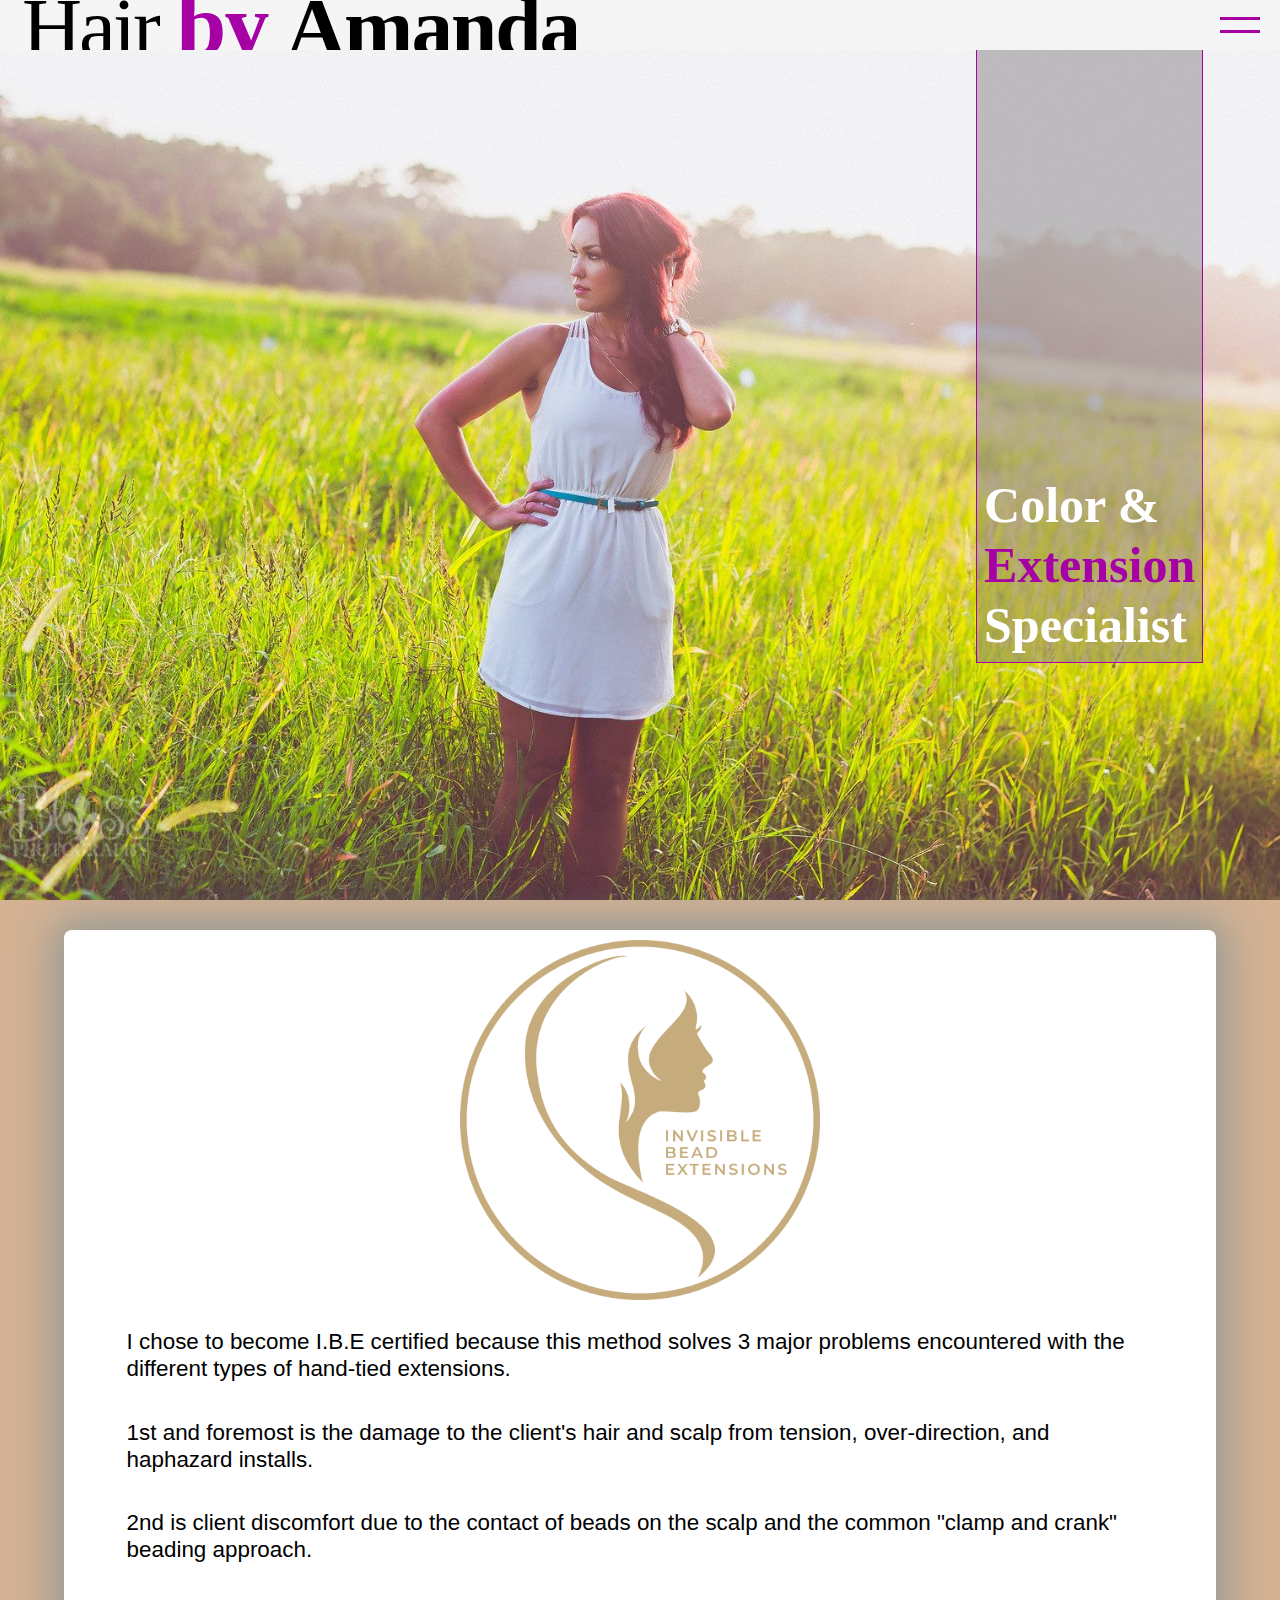
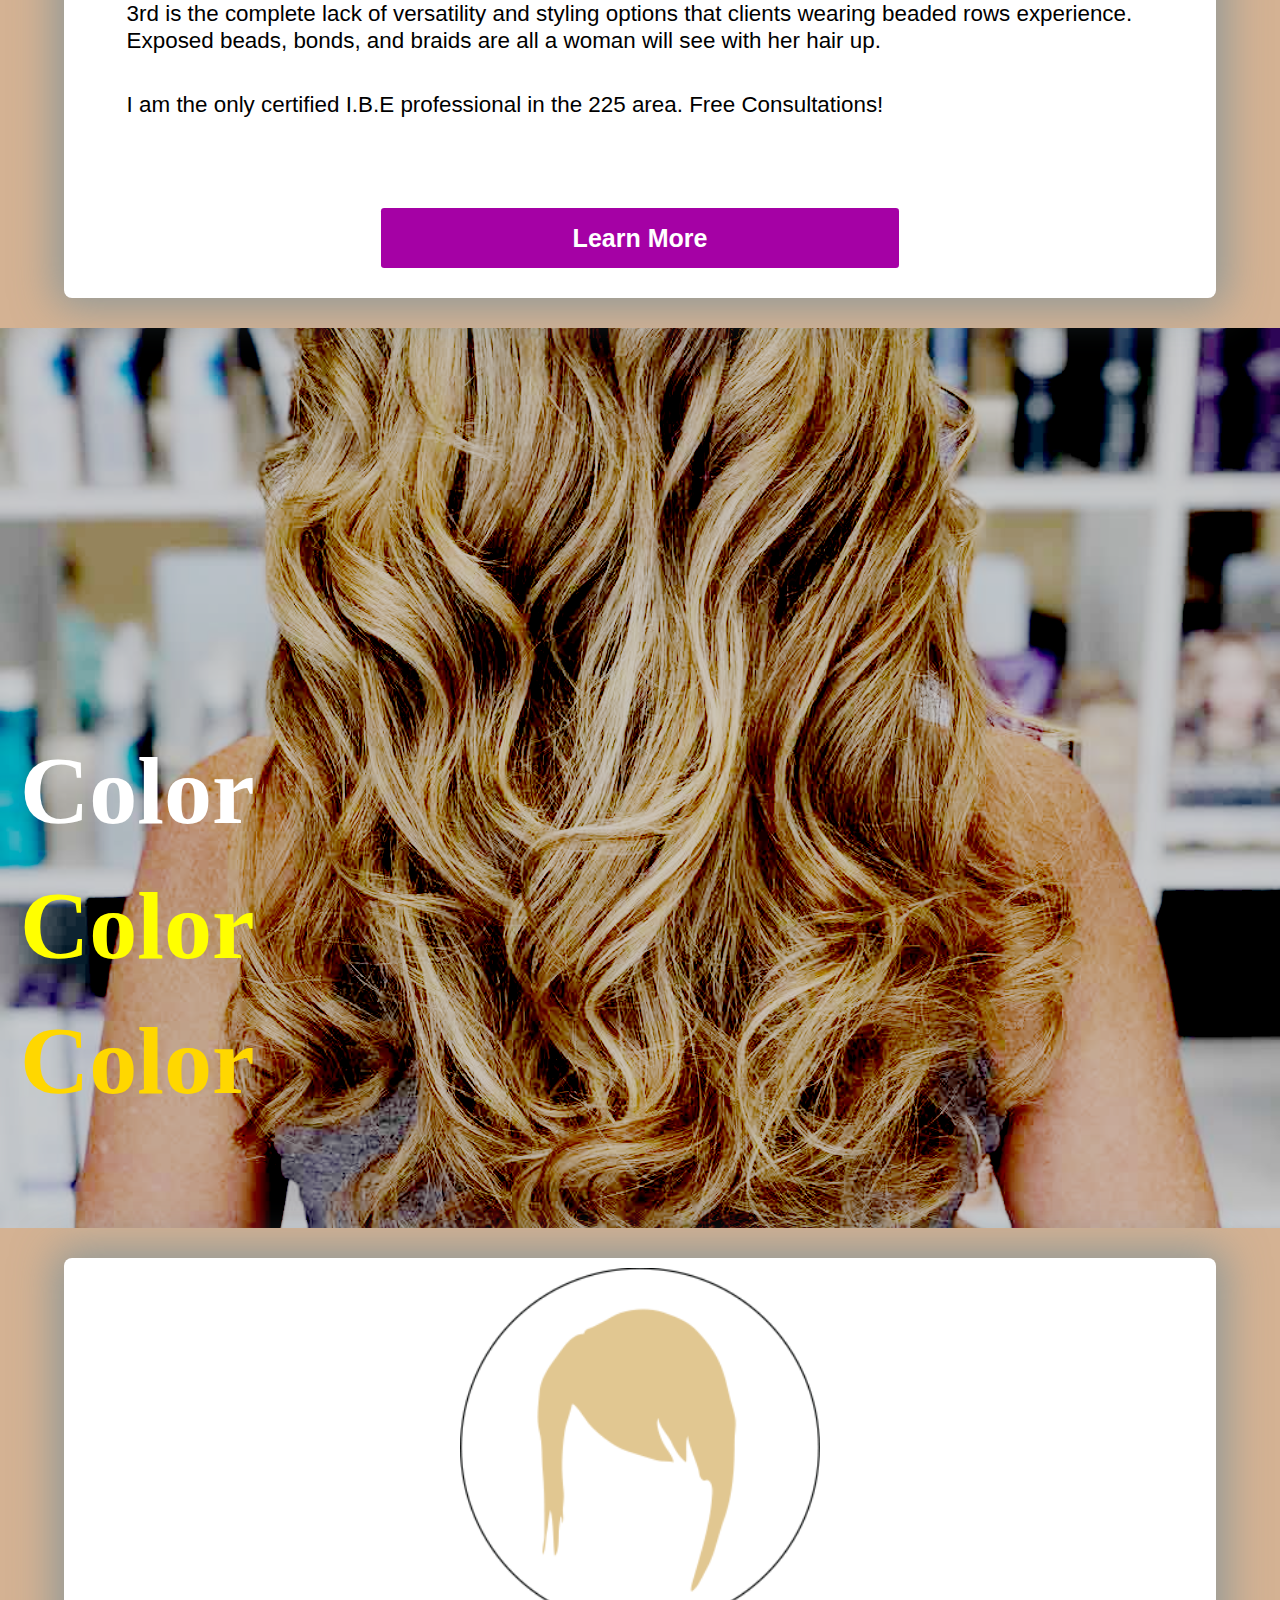
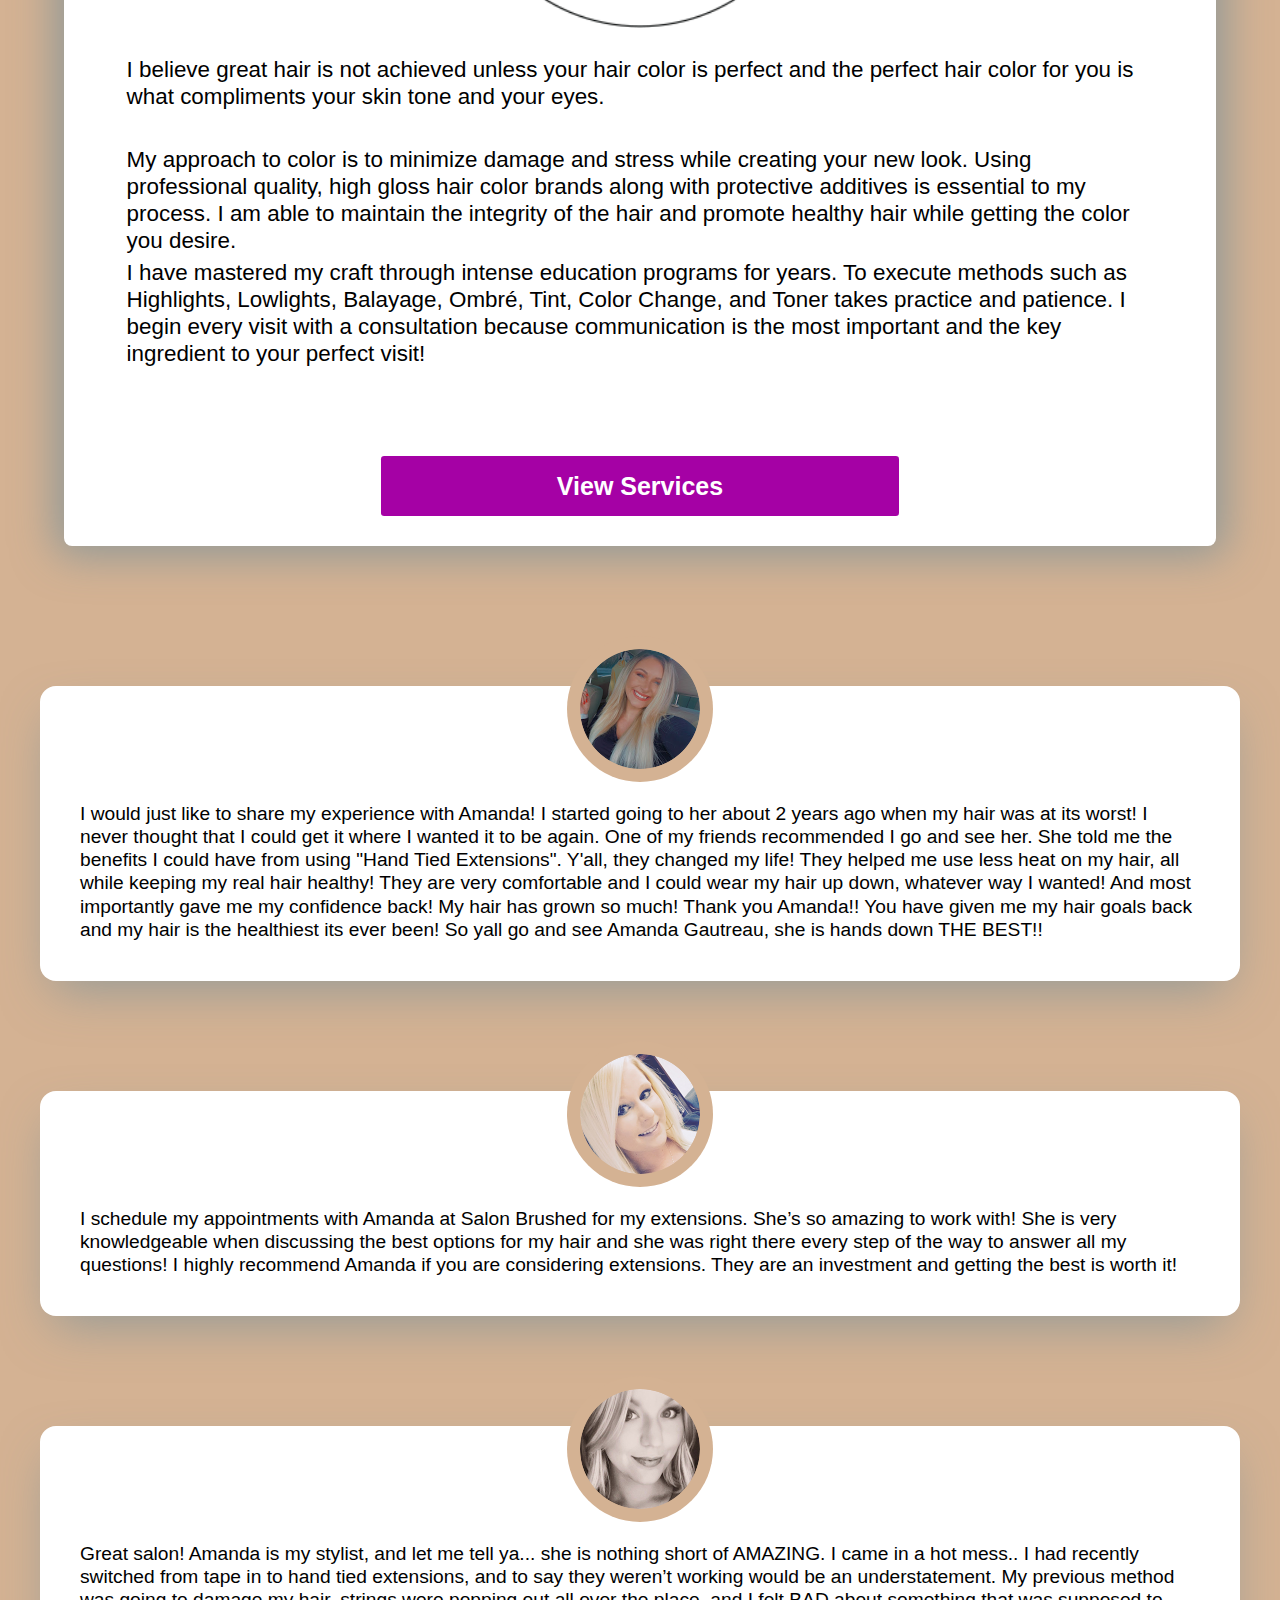
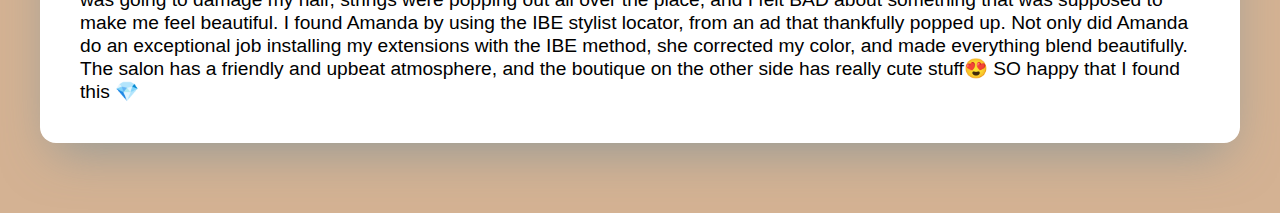
==== index.html @ b8cae8fc "90% done" ====
<!DOCTYPE html>
<html lang="en">
<head>
  <meta charset="UTF-8">
  <meta name="viewport" content="width=device-width, initial-scale=1.0">
  <title>Hair by Amanda Home</title>
  <link rel="stylesheet" media="screen and (min-width: 601px)" href="widescreen.css">
  <link rel="stylesheet" media="screen and (max-width: 600px)" href="smallscreen.css">
</head>
<body>
  <div class="navigation-bar">
    <div id="logo-text">
      <span id="hair-text">Hair</span>
      <span id="by-text"> by</span>
      <span id="name-text"> Amanda</span>
    </div>
    <div id="drop-down-menu" onclick="activate()">
      <div id="drop-down-lines"></div>
      <div id="drop-down-line-middle"></div>
      <div id="drop-down-lines"></div>
    </div>
    <div id="drop-down_open-x-shape" onclick="deActivate()">
      <div id="diagnal-line-one">
        <div id="diagnal-line-two"></div>
      </div>
    </div>
  </div>
  <main>
    <div class="drop-down_open-overlay">
      <div class="drop-down_module">
        <ul id="drop-down-links">
          <li><a href="./extensionsLink/extensions.html">Extensions</a></li>
          <li><a href="./color/color.html">Color</a></li>
          <li><a href="./portfolio/portfolio.html">Portfolio</a></li>
          <li><a href="./contact/contact.html">Conact</a></li> 
        </ul>
      </div>
    </div>
    <div class="landing-page-wrapper">
      <div class="landing-page-strip">
        <div class="landing-page-strip_words">
          <div id="color"><h1>Color &</h1></div>
          <div id="extensions"><h1>Extension</h1></div>
          <div id="specialist"><h1>Specialist</h1></div>
        </div>
      </div>
    </div>
    <div class="ibe-page-wrapper">
      <div class="white-modal">
        <div class="white-modal_content-wrapper">
          <div id="white-modal-logo">
            <img src="./assets/invisible_bead.png" id="white-modal_img-2"/>
          </div>
          <div id="white-modal_info">
          <p>I chose to become I.B.E certified because this method solves 3 major problems encountered with the different types of hand-tied extensions.</p>
            <br>
            <p>1st and foremost is the damage to the client's hair and scalp from tension, over-direction, and haphazard installs.</p>
            <br>
            <p> 2nd is client discomfort due to the contact of beads on the scalp and the common "clamp and crank" beading approach.</p>
            <br>
            <p> 3rd is the complete lack of versatility and styling options that clients wearing beaded rows experience. Exposed beads, bonds, and braids are all a woman will see with her hair up.</p>
            <br>
            <p>I am the only certified I.B.E professional in the 225 area. Free Consultations!</p>
          </div>
          <a href="extensionsLink/extensions.html" id="white-modal_button">Learn More</a>
        </div>
      </div>
    </div>
    <div class="color-page_wrapper">
      <div class="color-words_wrapper">
        <div id="boxOne"></div>
        <div id="boxTwo">
          <div class="color-top"><h1>Color</h1></div>
          <div class="color-mid"><h1>Color</h1></div>
          <div class="color-bottom"><h1>Color</h1></div>
        </div>
      </div>
    </div>
    <div class="color-info_wrapper">
      <div class="white-modal">
        <div class="white-modal_content-wrapper">
          <div id="white-modal-image">
            <img src="./assets/icon-hair-blonde.png" id="white-modal_img-2"/>
          </div>
          <div id="white-modal_info">
            <p>
              I believe great hair is not achieved unless your hair color 
              is perfect and the perfect hair color for you is what compliments 
              your skin tone and your eyes.
            </p>​
            <p> 
              My approach to color is to minimize damage and stress while 
              creating your new look. Using professional quality, high gloss hair 
              color brands along with protective additives is essential to my process. 
              I am able to  maintain the integrity of the hair and promote healthy 
              hair while getting the color you desire.
            </p>
            <p> 
              I have mastered my craft through intense education programs for years. 
              To execute methods such as Highlights, Lowlights, Balayage, Ombré, Tint, 
              Color Change, and Toner takes practice and patience. I begin every visit 
              with a consultation because communication is the most important and the key 
              ingredient to your perfect visit!
            </p>
          </div>
          <a href="./color/color.html" id="white-modal_button">View Services</a>
        </div>
      </div>
    </div>
    <div class="testimonial">
      <div class="review-1">
        <img src="./assets/review-1.png"/>
        <p1>
          I would just like to share my experience with Amanda! I started going to her 
          about 2 years ago when my hair was at its worst! I never thought that I could get 
          it where I wanted it to be again. One of my friends recommended I go and see her. 
          She told me the benefits I could have  from using "Hand Tied Extensions". 
          Y'all, they changed my life! They helped me use less heat on my hair, all 
          while keeping my real hair healthy! They are very comfortable and I could 
          wear my hair up down, whatever way I wanted! And most importantly gave me my 
          confidence back! My hair has grown so much! Thank you Amanda!! You have given 
          me my hair goals back and my hair is the healthiest its ever been!
          So yall go and see Amanda Gautreau, she is hands down THE BEST!!
        </p1>
      </div>
      <div class="review-1">
        <img src="./assets/review-2.png"/>
        <p1>
          I schedule my appointments with Amanda at Salon Brushed for my extensions. 
          She’s so amazing to work with! She is very knowledgeable when discussing 
          the best options for my hair and she was right there every step of the way 
          to answer all my questions! I highly recommend Amanda if you are considering 
          extensions. They are an investment and getting the best is worth it!
        </p1>
      </div>
      <div class="review-1">
        <img src="./assets/review-3.png"/>
        <p1>Great salon! Amanda is my stylist, and let me tell ya... she is nothing short of AMAZING. I came in a hot mess.. I had recently switched from tape in to hand tied extensions, and to say they weren’t working would be an understatement. My  previous method was going to damage my hair, strings were popping out all over the place, and I felt BAD about something that was supposed to make me feel beautiful. I found Amanda by using the IBE stylist locator, from an ad that thankfully popped up. Not only did Amanda do an exceptional job installing my extensions with the IBE method, she corrected my color, and made everything blend beautifully. The salon has a friendly and upbeat atmosphere, and the boutique on the other side has really cute stuff😍 SO happy that I found this 💎</p1>
      </div>
    </div>
  </main>
<script src="dropdown-menu.js"></script>
</body>
</html>
---- widescreen.css ----
* {
  margin: 0;
  line-height: 1.2;
  -webkit-font-smoothing: antialiased;
  -moz-osx-font-smoothing: grayscale; 
}
body,html {
  width: 100vw;
  height: 100vh;
  background-color: #d4b293;
  font-family: serif;
}
a {
  text-decoration: none;
  color: white;
  font-family: serif;
  font-weight: bold;
}
main {
  overflow: hidden;
}
.navigation-bar {
  background: whitesmoke;
  z-index: 10;
  display: flex;
  justify-content: space-between;
  align-items: center;
  position: fixed;
  top: 0;
  width: 100%;
  height: 50px;
  overflow: hidden;
}
/* Dropdown menu opening tools*/
#drop-down_open-x-shape {
  margin-right: 8px;
  padding: 10px;
  display: none;
  justify-content: center;
  align-items: center;
}
#drop-down_open-x-shape:hover {
  cursor: pointer;
  border: indigo solid thin;
}
#diagnal-line-one {
  background-color: rgb(165, 1, 165);
  width: 40px;
  height: 3px;
  transform: rotate(45deg);
}
#diagnal-line-two {
  background-color: rgb(165, 1, 165);
  width: 40px;
  height: 3px;
  transform: rotate(90deg);
}
/*Dropdow module tools*/
.drop-down_open-overlay.open {
  position: fixed;
  z-index: 8;
  background-color: rgba(75, 0, 130, .8);
  display: flex;
  justify-content: center;
  align-items: center;
  height: 100vh;
  width: 100vw;
  overflow: hidden;
  transition: all 1s ease;
}
.drop-down_module {
  position: fixed;
  z-index: 8;
  display: flex;
  align-items: center;
  margin-top: 2vh;
  height: 60vh;
  min-height: 400px;
  width: 80vw;
  transition:transform 1s ease;
}
.drop-down_open-overlay > *:first-child { transform: translateX(150%); }
.drop-down_open-overlay.open-active > *:first-child { transform: translateX(0); }

#drop-down-links {
  z-index: 8;
  list-style: none;
  font-size: 10vw;
  font-weight: 600;
  color: rgba(0, 0, 0, 0);
  letter-spacing: 5px;
  font-family: 'Bodoni Moda', serif;
} 
.drop-down_module ul li {
  padding: 2vh;
  z-index: 8;
}
li a:hover {
  cursor: pointer;
  color: black;
}
li a:active {
  font-size: 8vw;
}
/* Logo Tools*/
#logo-text {
  margin: 10px;
  margin-left: 22px;
  margin-bottom: 10px;
  letter-spacing: -2px;
  font-size: 6.5vw;
}
#by-text {
  color: rgb(165, 1, 165);
  font-weight: 900;
  font-size: 7vw;
}
#hair-text {
  letter-spacing: -3px;
}
#name-text {
  font-weight: 600;
}
/*Drop Down Tools*/
#drop-down-menu {
  display: flex;
  flex-direction: column;
  margin-right: 10px;
  padding: 10px;
  justify-content: center;
  align-items: center;
  overflow: hidden;
}
#drop-down-lines {
  background-color: rgb(165, 1, 165);
  width: 40px;
  height: 3px;
}
#drop-down-line-middle {
  width: 40px;
  height: 10px;
}
#drop-down-menu:hover {
  border-left: indigo solid thin;
  border-right: indigo solid thin;
  cursor: pointer;
}
/*Landing page Tools*/
.landing-page-wrapper {
  display: flex;
  justify-content: flex-end;
  height: 100vh; 
  width: 100vw;
  background-image: url("./assets/light_pose.jpg");
  background-color: #cccccc;
  background-position: center;
  background-repeat: no-repeat;
  background-size: cover;
}
.landing-page-strip {
  display: flex;
  height: 100%;
  margin-right: 6%;
  color: white;
}
.landing-page-strip_words {
  background: rgba(134, 130, 134, .5);
  display: flex;
  flex-direction: column;
  justify-content: flex-end;
  height: 72vh;
  width: 100%;
  padding: 7px;
  border: rgb(165, 1, 165) solid thin;
  border-top: none;
  font-family: serif;
  font-weight: bold;
  font-size: 25px;
  
}
#extensions {
  color: rgb(165, 1, 165); 
}
/*Page Two Tools*/
.ibe-page-wrapper {
  background-color: #d4b293;
  display: flex;
  justify-content: center;
  align-items: center;
  height: 100%;
  padding-top: 30px;
  padding-bottom: 30px;
}
.white-modal {
  background: white;
  display: flex;
  flex-direction: column;
  height: auto;
  width: 90%;
  box-shadow: hsla(200, 20%, 50%, .6) 0px 0px 40px 10px;
  border-radius: .5rem;
}
.white-modal_content-wrapper {
  display: flex;
  flex-direction: column;
  align-items: center;
  font-family: sans-serif;
}
#white-modal_img {
  object-fit: contain;
  width: 55vw;
  height: 45vh;
}
#white-modal_info {
  width: 90%;
  margin-left: 70px;
  margin-right: 70px;
  padding: 20px;
  font-size: 1.4em;
  text-align: left;
  font-family: sans-serif;
}
#white-modal_info > p {
  margin: 5px;
}
#white-modal_button {
  background-color: rgb(165, 1, 165);
  color: white;
  height: 60px;
  width: 45%;
  margin-top: 5vw;
  margin-bottom: 30px;
  display: flex;
  align-items: center;
  justify-content: center;
  border-radius: .2rem;
  font-size: 25px;
  font-weight: 700;
  text-align: center;
  text-decoration: none;
  font-family: sans-serif;
}
#white-modal_button:hover {
  cursor: pointer;
}
#white-modal_button:focus {
  outline: none;
}
#white-modal_button:active {
  background-color: ivory;
}
/*Colors pages Link*/
.color-page_wrapper {
  display: flex;
  flex-direction: column;
  height:100vh; 
  width: 100vw;
  background-image: url("./assets/blond-fulllllllllll.jpg");
  background-color: #cccccc;
  background-blend-mode: color-burn;
  background-position: center;
  background-repeat: no-repeat;
  background-size: cover;
}
.color-words_wrapper {
  height: 90vh;
  width: 100vh;
  display: flex;
  flex-direction: column;
}
#boxOne {
  flex: 1;
}
#boxTwo {
  flex: 1;
  display: flex;
  flex-direction: column;
  font-weight: bold;
  font-size: 3em;
}
.color-top, .color-mid, .color-bottom {
  flex: 1;
  margin-left: 20px;
}
.color-top {
  color: white; 
}
.color-mid {
  color: yellow;
}
.color-bottom {
  color:gold;
}
.color-info_wrapper {
  background-color: #d4b293;
  display: flex;
  justify-content: center;
  align-items: center;
  height: 100%;
  width: 100%;
  padding-top: 30px;
  padding-bottom: 100px;
}
#white-modal_img-2 {
  object-fit: contain;
  width: 60vw;
  height: 40vh;
  padding-top: 10px;
}
/*Testomonial Tools*/
.testimonial {
  display: flex;
  flex-direction: column;
  justify-content: center;
  align-items: center;
  background: #d4b293;
}
.review-1 {
  display: flex;
  flex-direction: column;
  justify-content: center;
  align-items: center;
  background: white;
  margin: 40px;
  margin-bottom: 70px;
  border-radius: 1em;
  box-shadow: hsla(200, 20%, 50%, .6) 0px 20px 50px -13px;
}
.review-1 p1 {
  margin: 40px;
  margin-top: 20px;
  font-family: sans-serif;
  font-size: 1.2em;
}
.review-1 img {
  padding: 13px;
  border-radius: 50%;
  background: #d4b293;
  margin-top: -50px;
}
---- smallscreen.css ----
* {
  margin: 0;
  line-height: 1.2;
  -webkit-font-smoothing: antialiased;
  -moz-osx-font-smoothing: grayscale; 
}
body,html {
  width: 100vw;
  height: 100vh;
  background-color: #d4b293;
  font-family: serif;
}
a {
  text-decoration: none;
  color: white;
  font-family: serif;
  font-weight: bold;
}
main {
  overflow: hidden;
}
.navigation-bar {
  background: whitesmoke;
  z-index: 10;
  display: flex;
  justify-content: space-between;
  align-items: center;
  position: fixed;
  top: 0;
  width: 100%;
  height: 50px;
  overflow: hidden;
}
/* Dropdown menu opening tools*/
#drop-down_open-x-shape {
  margin-right: 8px;
  padding: 10px;
  display: none;
  justify-content: center;
  align-items: center;
}
#drop-down_open-x-shape:hover {
  cursor: pointer;
  border: indigo solid thin;
}
#diagnal-line-one {
  background-color: rgb(165, 1, 165);
  width: 40px;
  height: 3px;
  transform: rotate(45deg);
}
#diagnal-line-two {
  background-color: rgb(165, 1, 165);
  width: 40px;
  height: 3px;
  transform: rotate(90deg);
}
/*Dropdow module tools*/
.drop-down_open-overlay.open {
  position: fixed;
  z-index: 8;
  background-color: rgba(75, 0, 130, .8);
  display: flex;
  justify-content: center;
  align-items: center;
  height: 100vh;
  width: 100vw;
  overflow: hidden;
  transition: all 1s ease;
}
.drop-down_module {
  position: fixed;
  z-index: 8;
  display: flex;
  align-items: center;
  margin-top: 2vh;
  height: 60vh;
  min-height: 400px;
  width: 80vw;
  transition:transform 1s ease;
}
.drop-down_open-overlay > *:first-child { transform: translateX(150%); }
.drop-down_open-overlay.open-active > *:first-child { transform: translateX(0); }

#drop-down-links {
  z-index: 8;
  list-style: none;
  font-size: 10vw;
  font-weight: 600;
  color: rgba(0, 0, 0, 0);
  letter-spacing: 5px;
  font-family: 'Bodoni Moda', serif;
} 
.drop-down_module ul li {
  padding: 2vh;
  z-index: 8;
}
li a:hover {
  cursor: pointer;
  color: black;
}
li a:active {
  font-size: 8vw;
}
/* Logo Tools*/
#logo-text {
  margin: 10px;
  margin-left: 22px;
  margin-bottom: 10px;
  letter-spacing: -2px;
  font-size: 6.5vw;
}
#by-text {
  color: rgb(165, 1, 165);
  font-weight: 900;
  font-size: 7vw;
}
#hair-text {
  letter-spacing: -3px;
}
#name-text {
  font-weight: 600;
}
/*Drop Down Tools*/
#drop-down-menu {
  display: flex;
  flex-direction: column;
  margin-right: 10px;
  padding: 10px;
  justify-content: center;
  align-items: center;
  overflow: hidden;
}
#drop-down-lines {
  background-color: rgb(165, 1, 165);
  width: 40px;
  height: 3px;
}
#drop-down-line-middle {
  width: 40px;
  height: 10px;
}
#drop-down-menu:hover {
  border-left: indigo solid thin;
  border-right: indigo solid thin;
  cursor: pointer;
}
/*Landing page Tools*/
.landing-page-wrapper {
  display: flex;
  justify-content: flex-end;
  height: 100vh; 
  width: 100vw;
  background-image: url("./assets/light_pose.jpg");
  background-color: #cccccc;
  background-position: center;
  background-repeat: no-repeat;
  background-size: cover;
}
.landing-page-strip {
  display: flex;
  height: 100%;
  margin-right: 6%;
  color: white;
}
.landing-page-strip_words {
  background: rgba(134, 130, 134, .5);
  display: flex;
  flex-direction: column;
  justify-content: flex-end;
  height: 72vh;
  width: 100%;
  padding: 7px;
  border: rgb(165, 1, 165) solid thin;
  border-top: none;
  font-family: serif;
  font-weight: bold;
  font-size: 25px;
  
}
#extensions {
  color: rgb(165, 1, 165); 
}
/*Page Two Tools*/
.ibe-page-wrapper {
  background-color: #d4b293;
  display: flex;
  justify-content: center;
  align-items: center;
  height: 100%;
  padding-top: 30px;
  padding-bottom: 30px;
}
.white-modal {
  background: white;
  display: flex;
  flex-direction: column;
  height: auto;
  width: 90%;
  box-shadow: hsla(200, 20%, 50%, .6) 0px 0px 40px 10px;
  border-radius: .5rem;
}
.white-modal_content-wrapper {
  display: flex;
  flex-direction: column;
  align-items: center;
  font-family: sans-serif;
}
#white-modal_img {
  object-fit: contain;
  width: 55vw;
  height: 45vh;
}
#white-modal_info {
  width: 90%;
  margin-left: 70px;
  margin-right: 70px;
  padding: 20px;
  font-size: 1.4em;
  text-align: left;
  font-family: sans-serif;
}
#white-modal_info > p {
  margin: 5px;
}
#white-modal_button {
  background-color: rgb(165, 1, 165);
  color: white;
  height: 60px;
  width: 45%;
  margin-top: 5vw;
  margin-bottom: 30px;
  display: flex;
  align-items: center;
  justify-content: center;
  border-radius: .2rem;
  font-size: 25px;
  font-weight: 700;
  text-align: center;
  text-decoration: none;
  font-family: sans-serif;
}
#white-modal_button:hover {
  cursor: pointer;
}
#white-modal_button:focus {
  outline: none;
}
#white-modal_button:active {
  background-color: ivory;
}
/*Colors pages Link*/
.color-page_wrapper {
  display: flex;
  flex-direction: column;
  height:100vh; 
  width: 100vw;
  background-image: url("./assets/blond-fulllllllllll.jpg");
  background-color: #cccccc;
  background-blend-mode: color-burn;
  background-position: center;
  background-repeat: no-repeat;
  background-size: cover;
}
.color-words_wrapper {
  height: 90vh;
  width: 100vh;
  display: flex;
  flex-direction: column;
}
#boxOne {
  flex: 1;
}
#boxTwo {
  flex: 1;
  display: flex;
  flex-direction: column;
  font-weight: bold;
  font-size: 3em;
}
.color-top, .color-mid, .color-bottom {
  flex: 1;
  margin-left: 20px;
}
.color-top {
  color: white; 
}
.color-mid {
  color: yellow;
}
.color-bottom {
  color:gold;
}
.color-info_wrapper {
  background-color: #d4b293;
  display: flex;
  justify-content: center;
  align-items: center;
  height: 100%;
  width: 100%;
  padding-top: 30px;
  padding-bottom: 100px;
}
#white-modal_img-2 {
  object-fit: contain;
  width: 60vw;
  height: 40vh;
  padding-top: 10px;
}
/*Testomonial Tools*/
.testimonial {
  display: flex;
  flex-direction: column;
  justify-content: center;
  align-items: center;
  background: #d4b293;
}
.review-1 {
  display: flex;
  flex-direction: column;
  justify-content: center;
  align-items: center;
  background: white;
  margin: 40px;
  margin-bottom: 70px;
  border-radius: 1em;
  box-shadow: hsla(200, 20%, 50%, .6) 0px 20px 50px -13px;
}
.review-1 p1 {
  margin: 40px;
  margin-top: 20px;
  font-family: sans-serif;
  font-size: 1.2em;
}
.review-1 img {
  padding: 13px;
  border-radius: 50%;
  background: #d4b293;
  margin-top: -50px;
}
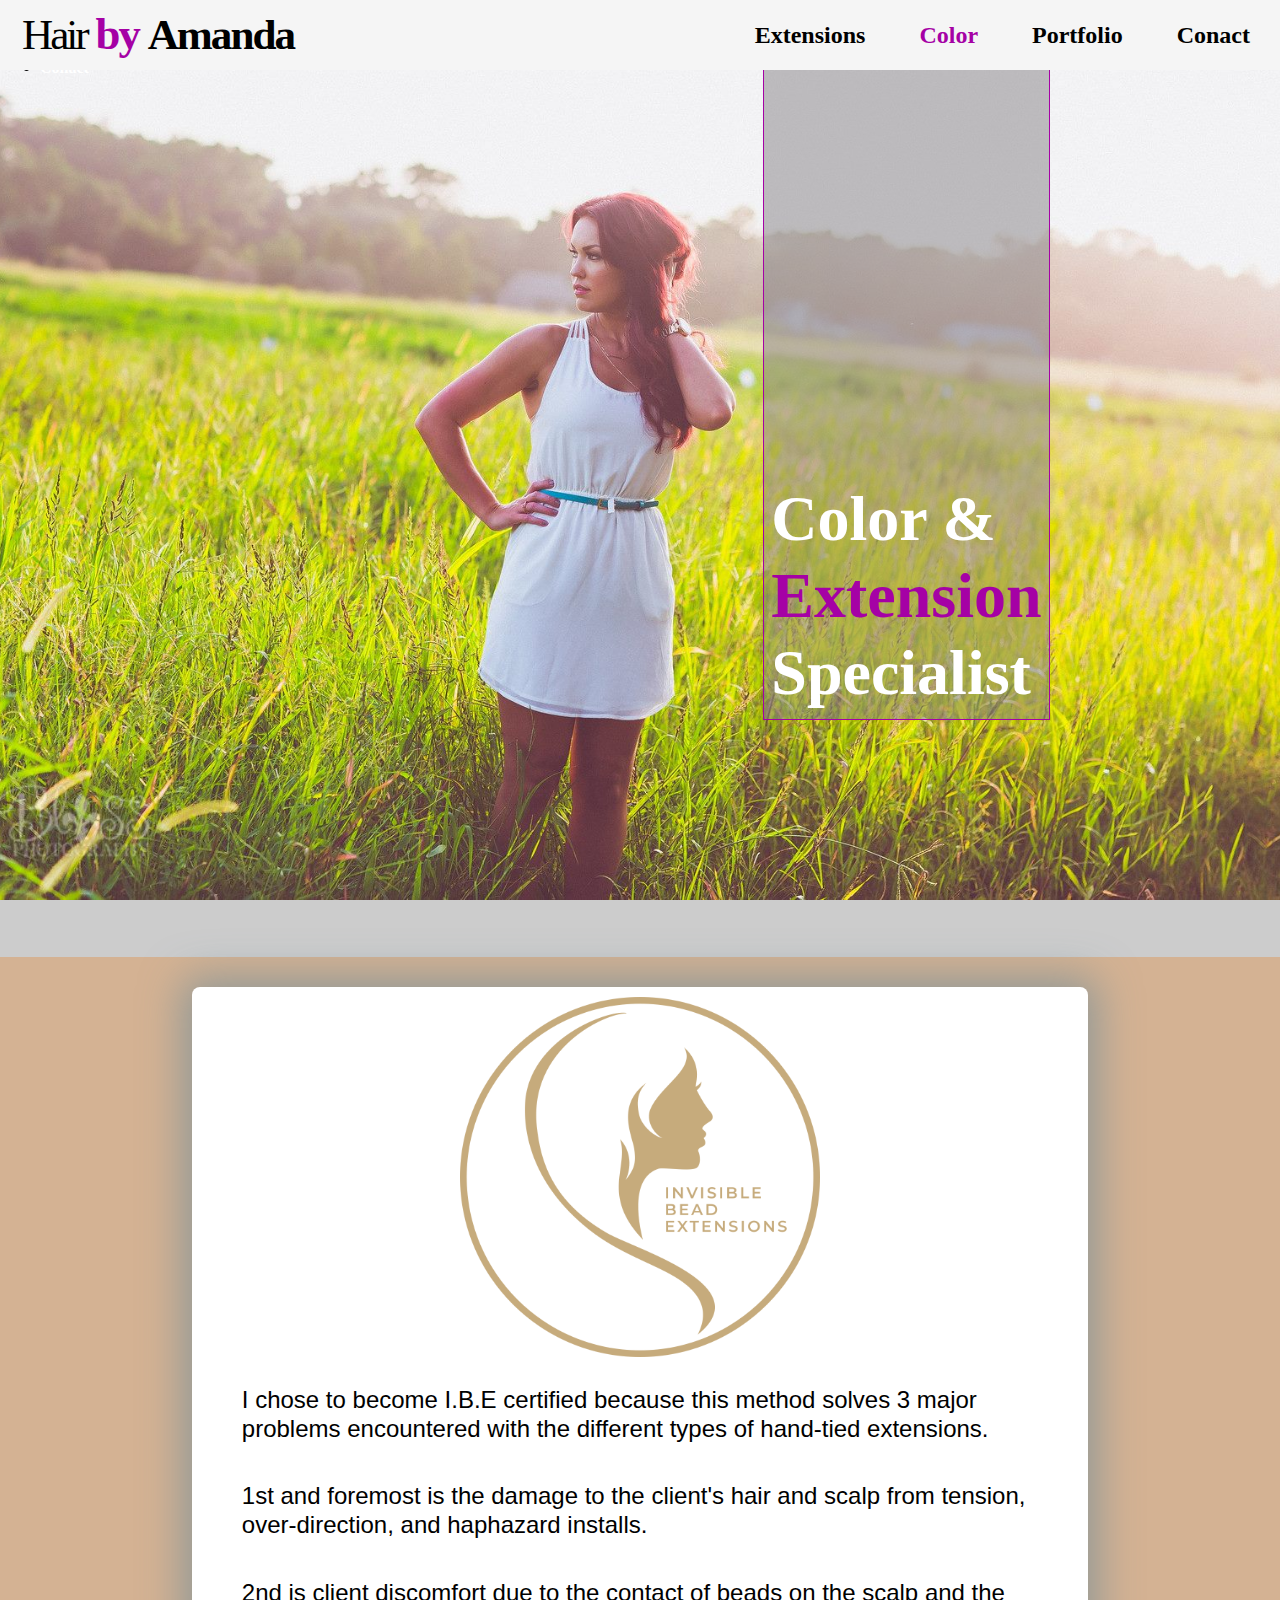
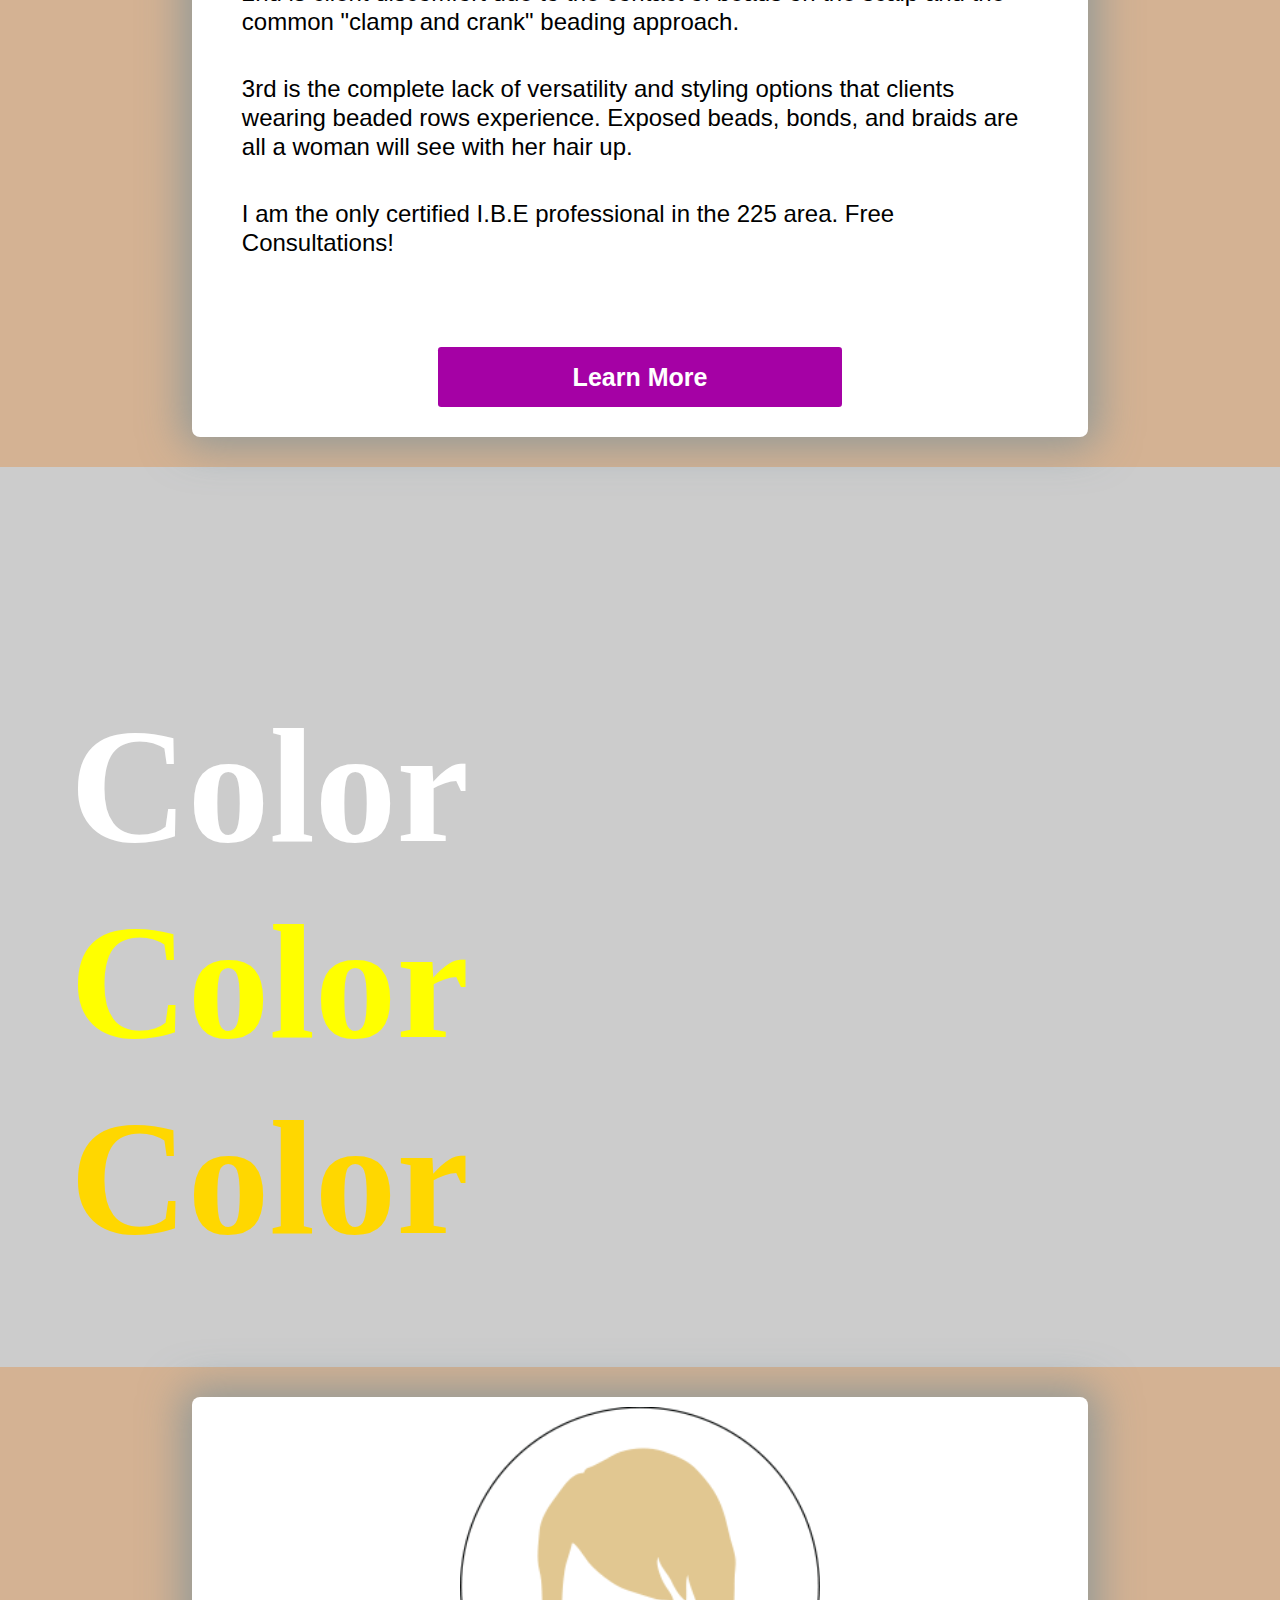
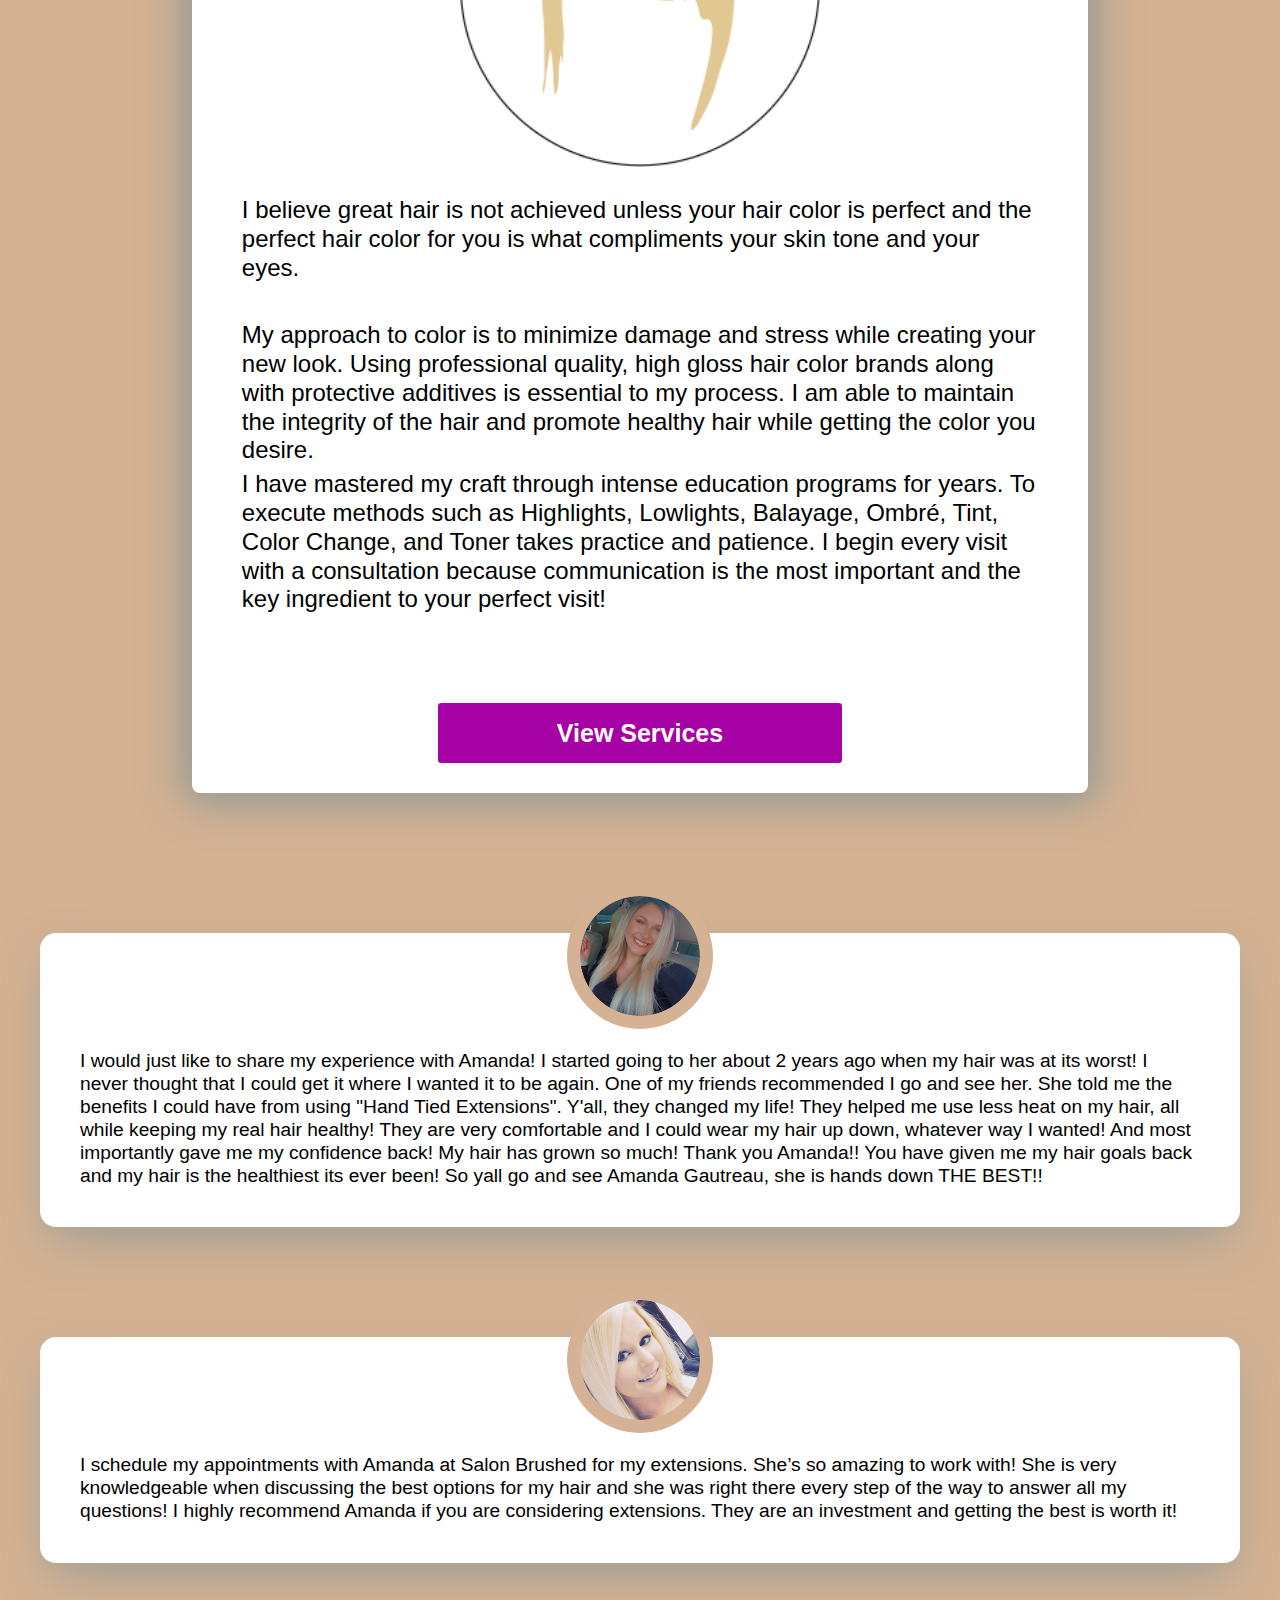
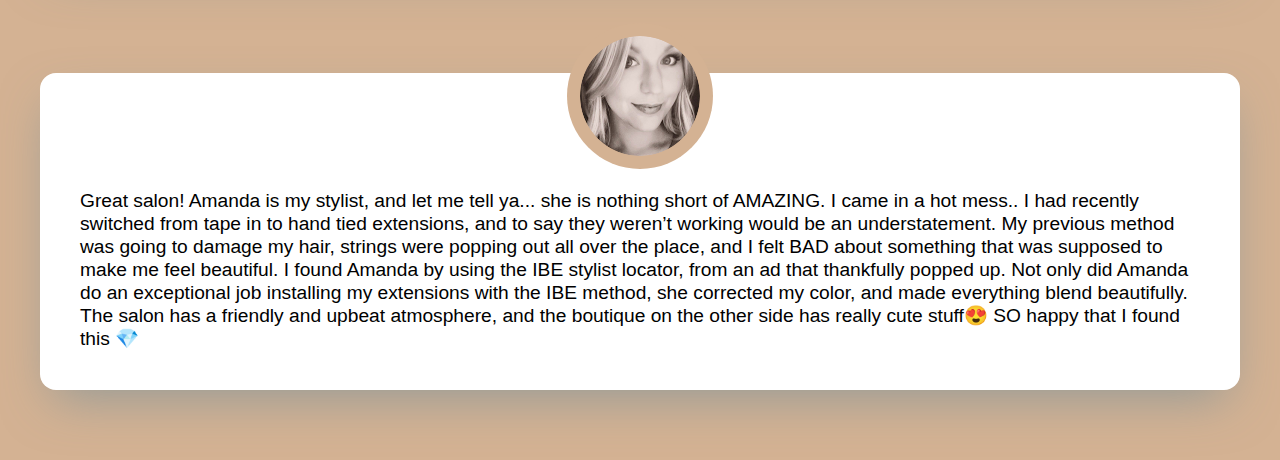
==== commit 34c1e95a: "90% done" ====
--- a/index.html
+++ b/index.html
@@ -4,8 +4,8 @@
   <meta charset="UTF-8">
   <meta name="viewport" content="width=device-width, initial-scale=1.0">
   <title>Hair by Amanda Home</title>
-  <link rel="stylesheet" media="screen and (min-width: 601px)" href="widescreen.css">
-  <link rel="stylesheet" media="screen and (max-width: 600px)" href="smallscreen.css">
+  <link rel="stylesheet" media="screen and (min-width: 901px)" href="widescreen.css">
+  <link rel="stylesheet" media="screen and (max-width: 900px)" href="smallscreen.css">
 </head>
 <body>
   <div class="navigation-bar">
@@ -14,6 +14,16 @@
       <span id="by-text"> by</span>
       <span id="name-text"> Amanda</span>
     </div>
+    <!--This is hidden in smallscreen.css-->
+    <div class="wide_drop-down_module">
+      <ul id="wide_drop-down-links">
+        <li><a href="./extensionsLink/extensions.html">Extensions</a></li>
+        <li ><a style="color: rgb(165, 1, 165);" href="./color/color.html">Color</a></li>
+        <li><a href="./portfolio/portfolio.html">Portfolio</a></li>
+        <li><a href="./contact/contact.html">Conact</a></li> 
+      </ul>
+    </div>
+     <!--End of hidden-->
     <div id="drop-down-menu" onclick="activate()">
       <div id="drop-down-lines"></div>
       <div id="drop-down-line-middle"></div>
--- a/widescreen.css
+++ b/widescreen.css
@@ -4,6 +4,26 @@
   -webkit-font-smoothing: antialiased;
   -moz-osx-font-smoothing: grayscale; 
 }
+/*Overflow classes*/
+.wide_drop-down_module {
+  flex: 1;
+  display: flex;
+  justify-content: flex-end;
+  align-items: center;
+  color: black;
+  margin-right: 30px;
+}
+#wide_drop-down-links li {
+  list-style: none;
+  color: black;
+  display: inline;
+  padding-left: 50px;
+}
+#wide_drop-down-links li a {
+  color: black;
+  font-size: 1.5rem;
+}
+/*End*/
 body,html {
   width: 100vw;
   height: 100vh;
@@ -28,79 +48,8 @@
   position: fixed;
   top: 0;
   width: 100%;
-  height: 50px;
+  height: 70px;
   overflow: hidden;
-}
-/* Dropdown menu opening tools*/
-#drop-down_open-x-shape {
-  margin-right: 8px;
-  padding: 10px;
-  display: none;
-  justify-content: center;
-  align-items: center;
-}
-#drop-down_open-x-shape:hover {
-  cursor: pointer;
-  border: indigo solid thin;
-}
-#diagnal-line-one {
-  background-color: rgb(165, 1, 165);
-  width: 40px;
-  height: 3px;
-  transform: rotate(45deg);
-}
-#diagnal-line-two {
-  background-color: rgb(165, 1, 165);
-  width: 40px;
-  height: 3px;
-  transform: rotate(90deg);
-}
-/*Dropdow module tools*/
-.drop-down_open-overlay.open {
-  position: fixed;
-  z-index: 8;
-  background-color: rgba(75, 0, 130, .8);
-  display: flex;
-  justify-content: center;
-  align-items: center;
-  height: 100vh;
-  width: 100vw;
-  overflow: hidden;
-  transition: all 1s ease;
-}
-.drop-down_module {
-  position: fixed;
-  z-index: 8;
-  display: flex;
-  align-items: center;
-  margin-top: 2vh;
-  height: 60vh;
-  min-height: 400px;
-  width: 80vw;
-  transition:transform 1s ease;
-}
-.drop-down_open-overlay > *:first-child { transform: translateX(150%); }
-.drop-down_open-overlay.open-active > *:first-child { transform: translateX(0); }
-
-#drop-down-links {
-  z-index: 8;
-  list-style: none;
-  font-size: 10vw;
-  font-weight: 600;
-  color: rgba(0, 0, 0, 0);
-  letter-spacing: 5px;
-  font-family: 'Bodoni Moda', serif;
-} 
-.drop-down_module ul li {
-  padding: 2vh;
-  z-index: 8;
-}
-li a:hover {
-  cursor: pointer;
-  color: black;
-}
-li a:active {
-  font-size: 8vw;
 }
 /* Logo Tools*/
 #logo-text {
@@ -108,42 +57,18 @@
   margin-left: 22px;
   margin-bottom: 10px;
   letter-spacing: -2px;
-  font-size: 6.5vw;
+  font-size: 2.7rem;
 }
 #by-text {
   color: rgb(165, 1, 165);
   font-weight: 900;
-  font-size: 7vw;
+  font-size: 2.8rem;
 }
 #hair-text {
   letter-spacing: -3px;
 }
 #name-text {
   font-weight: 600;
-}
-/*Drop Down Tools*/
-#drop-down-menu {
-  display: flex;
-  flex-direction: column;
-  margin-right: 10px;
-  padding: 10px;
-  justify-content: center;
-  align-items: center;
-  overflow: hidden;
-}
-#drop-down-lines {
-  background-color: rgb(165, 1, 165);
-  width: 40px;
-  height: 3px;
-}
-#drop-down-line-middle {
-  width: 40px;
-  height: 10px;
-}
-#drop-down-menu:hover {
-  border-left: indigo solid thin;
-  border-right: indigo solid thin;
-  cursor: pointer;
 }
 /*Landing page Tools*/
 .landing-page-wrapper {
@@ -156,11 +81,13 @@
   background-position: center;
   background-repeat: no-repeat;
   background-size: cover;
+  background-attachment: fixed;
+  margin-top: -20px;
 }
 .landing-page-strip {
   display: flex;
   height: 100%;
-  margin-right: 6%;
+  margin-right: 18%;
   color: white;
 }
 .landing-page-strip_words {
@@ -175,7 +102,7 @@
   border-top: none;
   font-family: serif;
   font-weight: bold;
-  font-size: 25px;
+  font-size: 2rem;
   
 }
 #extensions {
@@ -196,7 +123,7 @@
   display: flex;
   flex-direction: column;
   height: auto;
-  width: 90%;
+  width: 70%;
   box-shadow: hsla(200, 20%, 50%, .6) 0px 0px 40px 10px;
   border-radius: .5rem;
 }
@@ -216,7 +143,7 @@
   margin-left: 70px;
   margin-right: 70px;
   padding: 20px;
-  font-size: 1.4em;
+  font-size: 1.5rem;
   text-align: left;
   font-family: sans-serif;
 }
@@ -255,12 +182,12 @@
   flex-direction: column;
   height:100vh; 
   width: 100vw;
-  background-image: url("./assets/blond-fulllllllllll.jpg");
+  background-image: url("./assets/bgwide.jpg");
   background-color: #cccccc;
-  background-blend-mode: color-burn;
   background-position: center;
   background-repeat: no-repeat;
   background-size: cover;
+  background-attachment: fixed;
 }
 .color-words_wrapper {
   height: 90vh;
@@ -276,11 +203,11 @@
   display: flex;
   flex-direction: column;
   font-weight: bold;
-  font-size: 3em;
+  font-size: 5.1rem;
 }
 .color-top, .color-mid, .color-bottom {
   flex: 1;
-  margin-left: 20px;
+  margin-left: 70px;
 }
 .color-top {
   color: white; 
--- a/smallscreen.css
+++ b/smallscreen.css
@@ -4,6 +4,11 @@
   -webkit-font-smoothing: antialiased;
   -moz-osx-font-smoothing: grayscale; 
 }
+/*Wide Css overflow classes*/
+.wide_drop-down_module{
+  display: none;
+}
+/*End*/
 body,html {
   width: 100vw;
   height: 100vh;
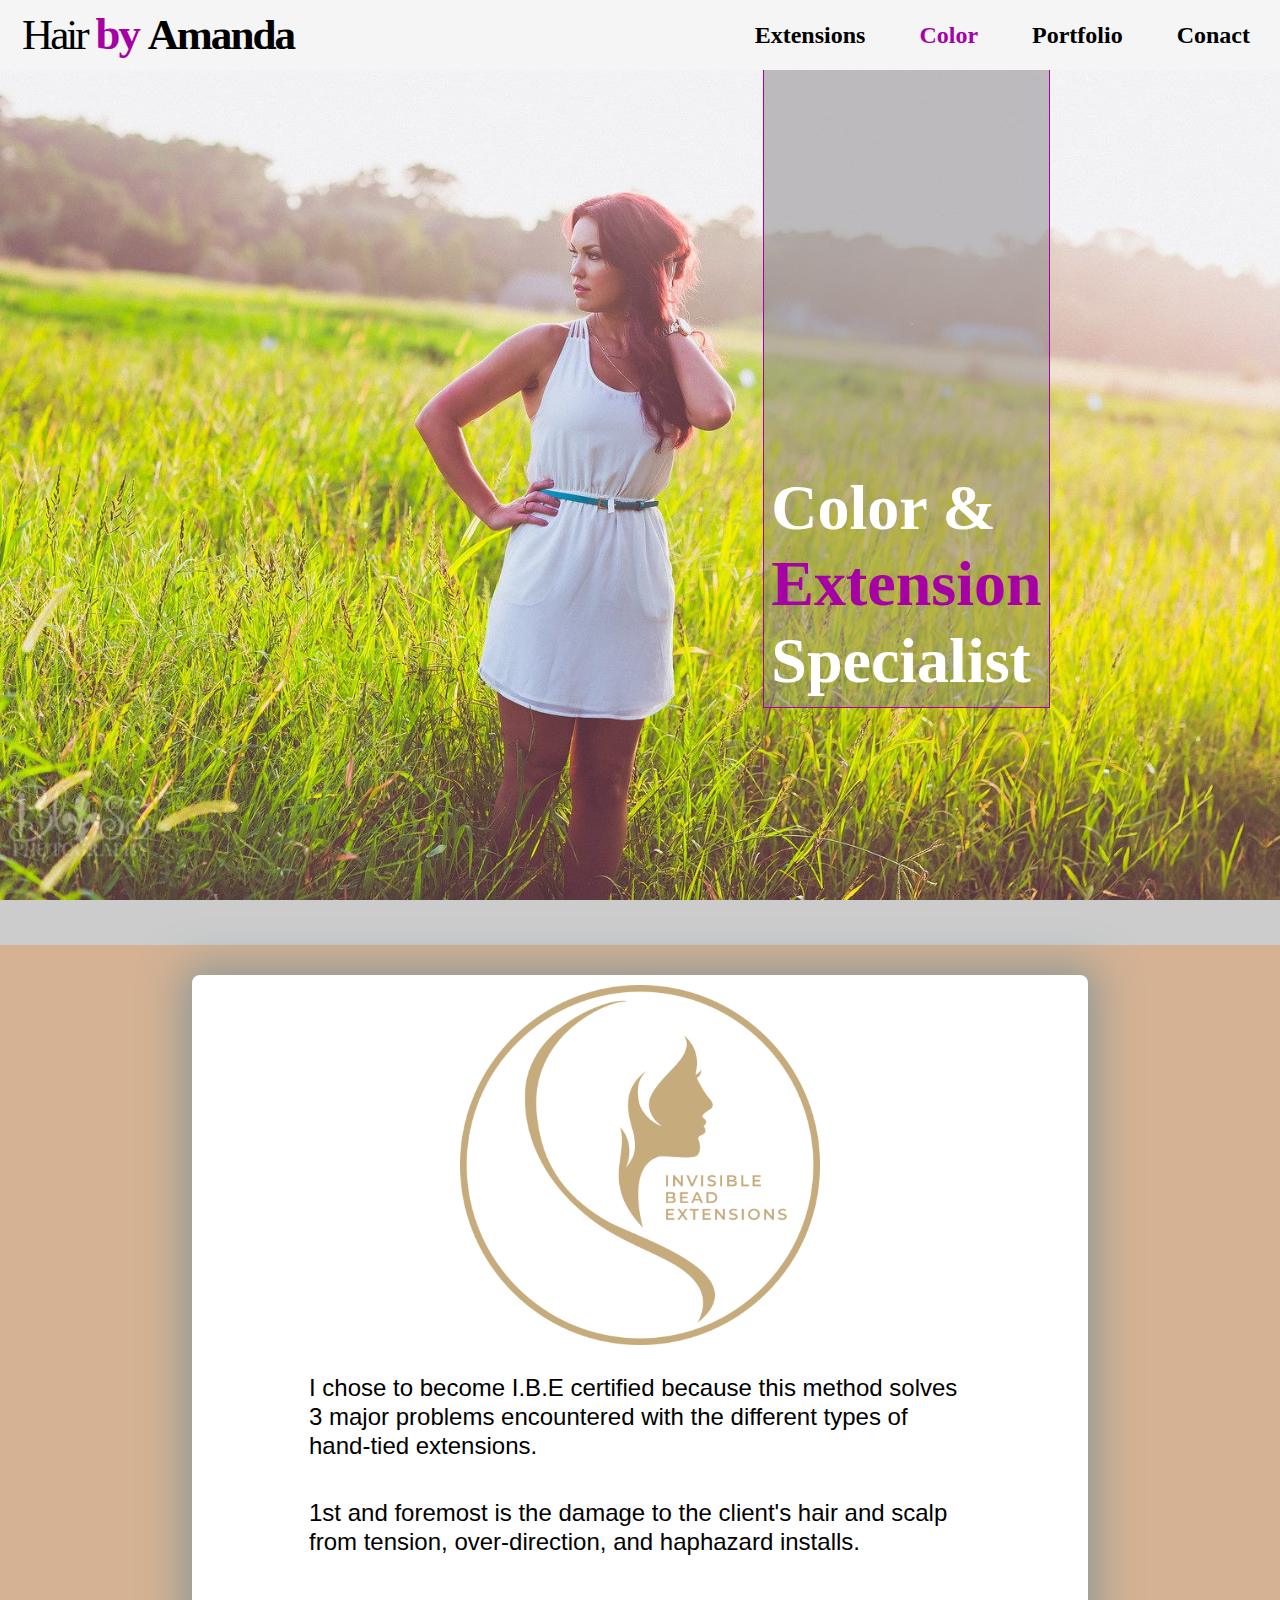
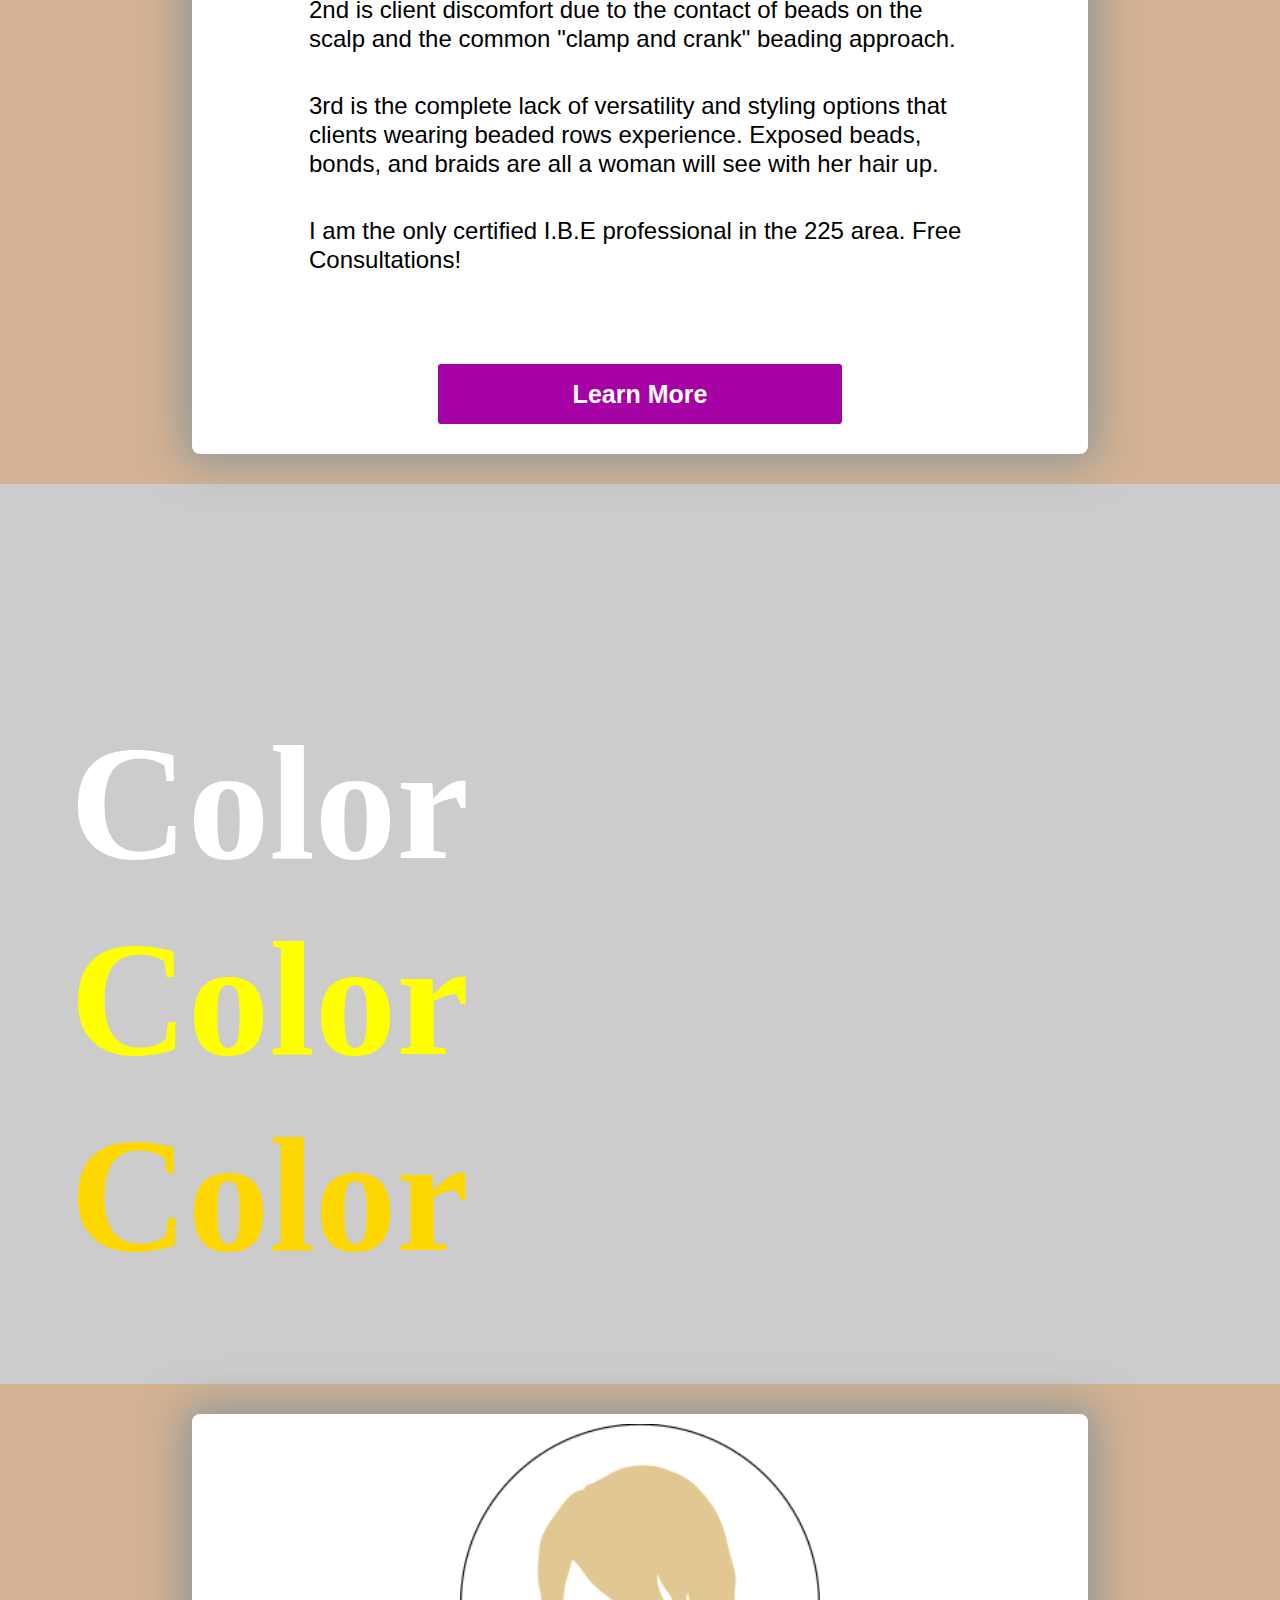
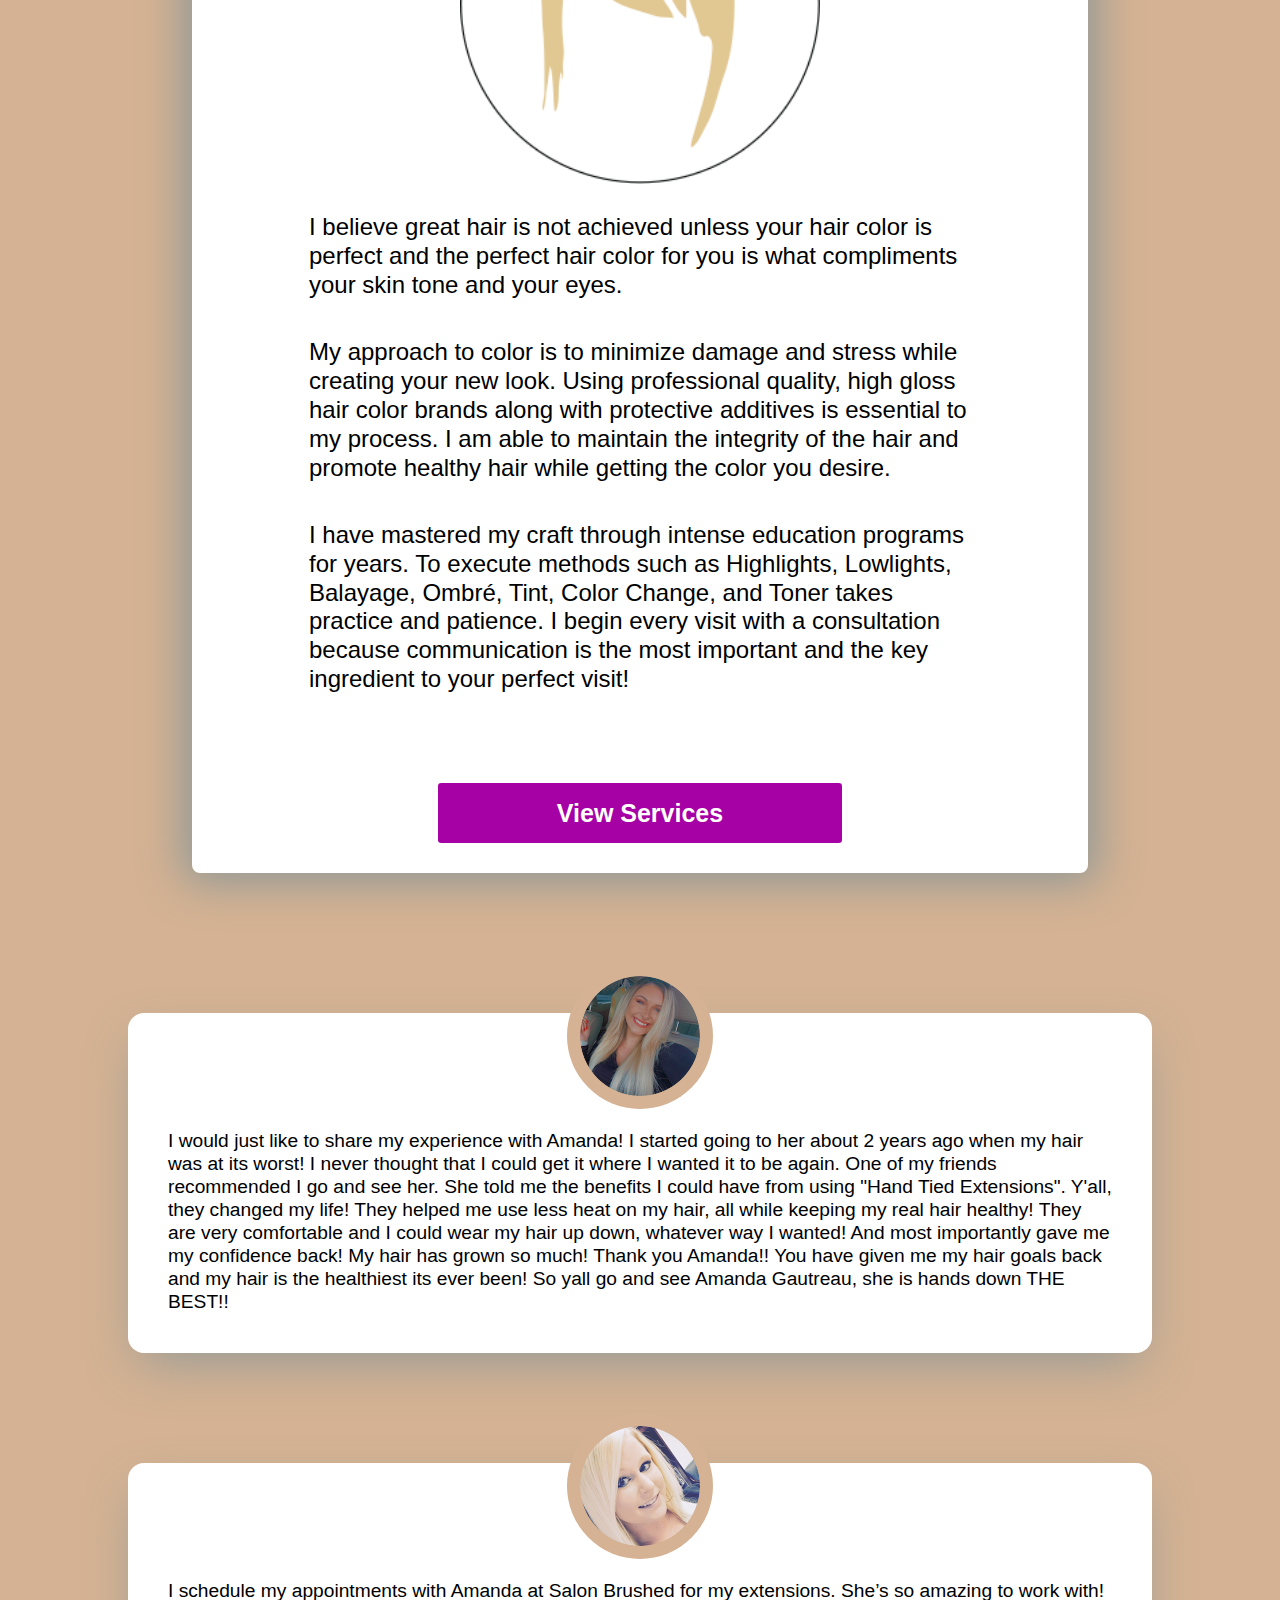
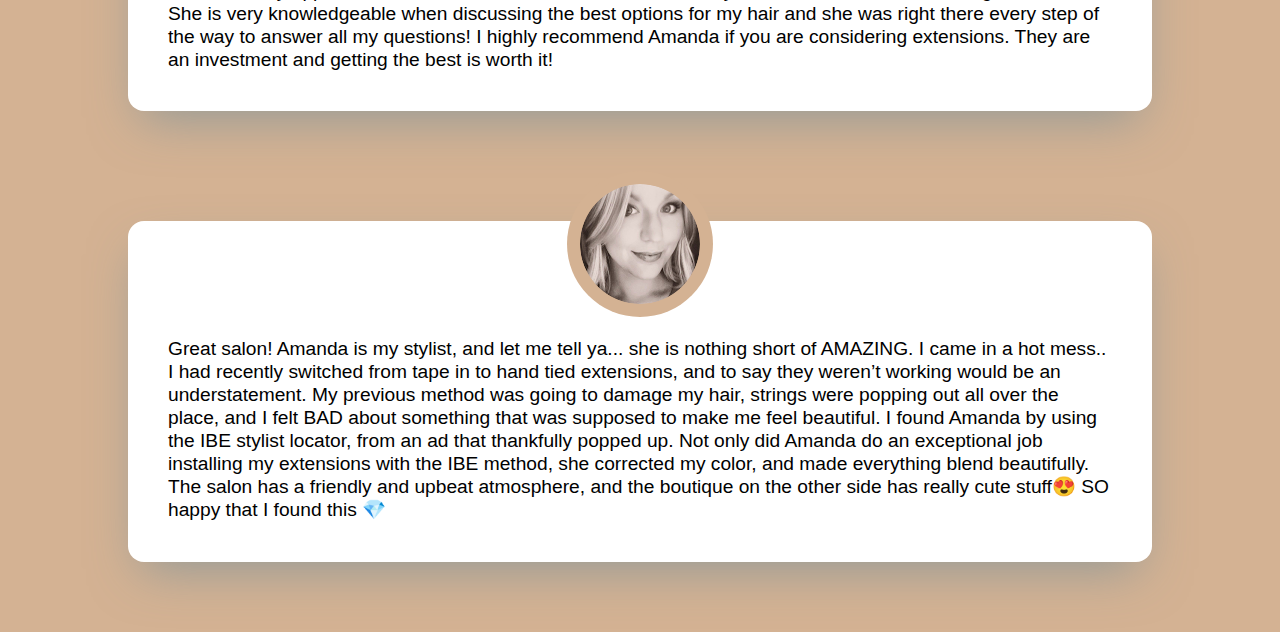
==== commit 10ea9087: "90% done" ====
--- a/index.html
+++ b/index.html
@@ -98,13 +98,12 @@
               is perfect and the perfect hair color for you is what compliments 
               your skin tone and your eyes.
             </p>​
-            <p> 
-              My approach to color is to minimize damage and stress while 
+            <p>My approach to color is to minimize damage and stress while 
               creating your new look. Using professional quality, high gloss hair 
               color brands along with protective additives is essential to my process. 
               I am able to  maintain the integrity of the hair and promote healthy 
               hair while getting the color you desire.
-            </p>
+            </p></br>
             <p> 
               I have mastered my craft through intense education programs for years. 
               To execute methods such as Highlights, Lowlights, Balayage, Ombré, Tint, 
--- a/widescreen.css
+++ b/widescreen.css
@@ -22,6 +22,9 @@
 #wide_drop-down-links li a {
   color: black;
   font-size: 1.5rem;
+}
+.drop-down_open-overlay {
+  display: none;
 }
 /*End*/
 body,html {
@@ -38,6 +41,7 @@
 }
 main {
   overflow: hidden;
+  margin-top: 65px;
 }
 .navigation-bar {
   background: whitesmoke;
@@ -58,6 +62,9 @@
   margin-bottom: 10px;
   letter-spacing: -2px;
   font-size: 2.7rem;
+}
+#logo-text:hover {
+  cursor: pointer;
 }
 #by-text {
   color: rgb(165, 1, 165);
@@ -139,7 +146,7 @@
   height: 45vh;
 }
 #white-modal_info {
-  width: 90%;
+  width: 75%;
   margin-left: 70px;
   margin-right: 70px;
   padding: 20px;
@@ -252,6 +259,7 @@
   margin-bottom: 70px;
   border-radius: 1em;
   box-shadow: hsla(200, 20%, 50%, .6) 0px 20px 50px -13px;
+  width: 80%;
 }
 .review-1 p1 {
   margin: 40px;
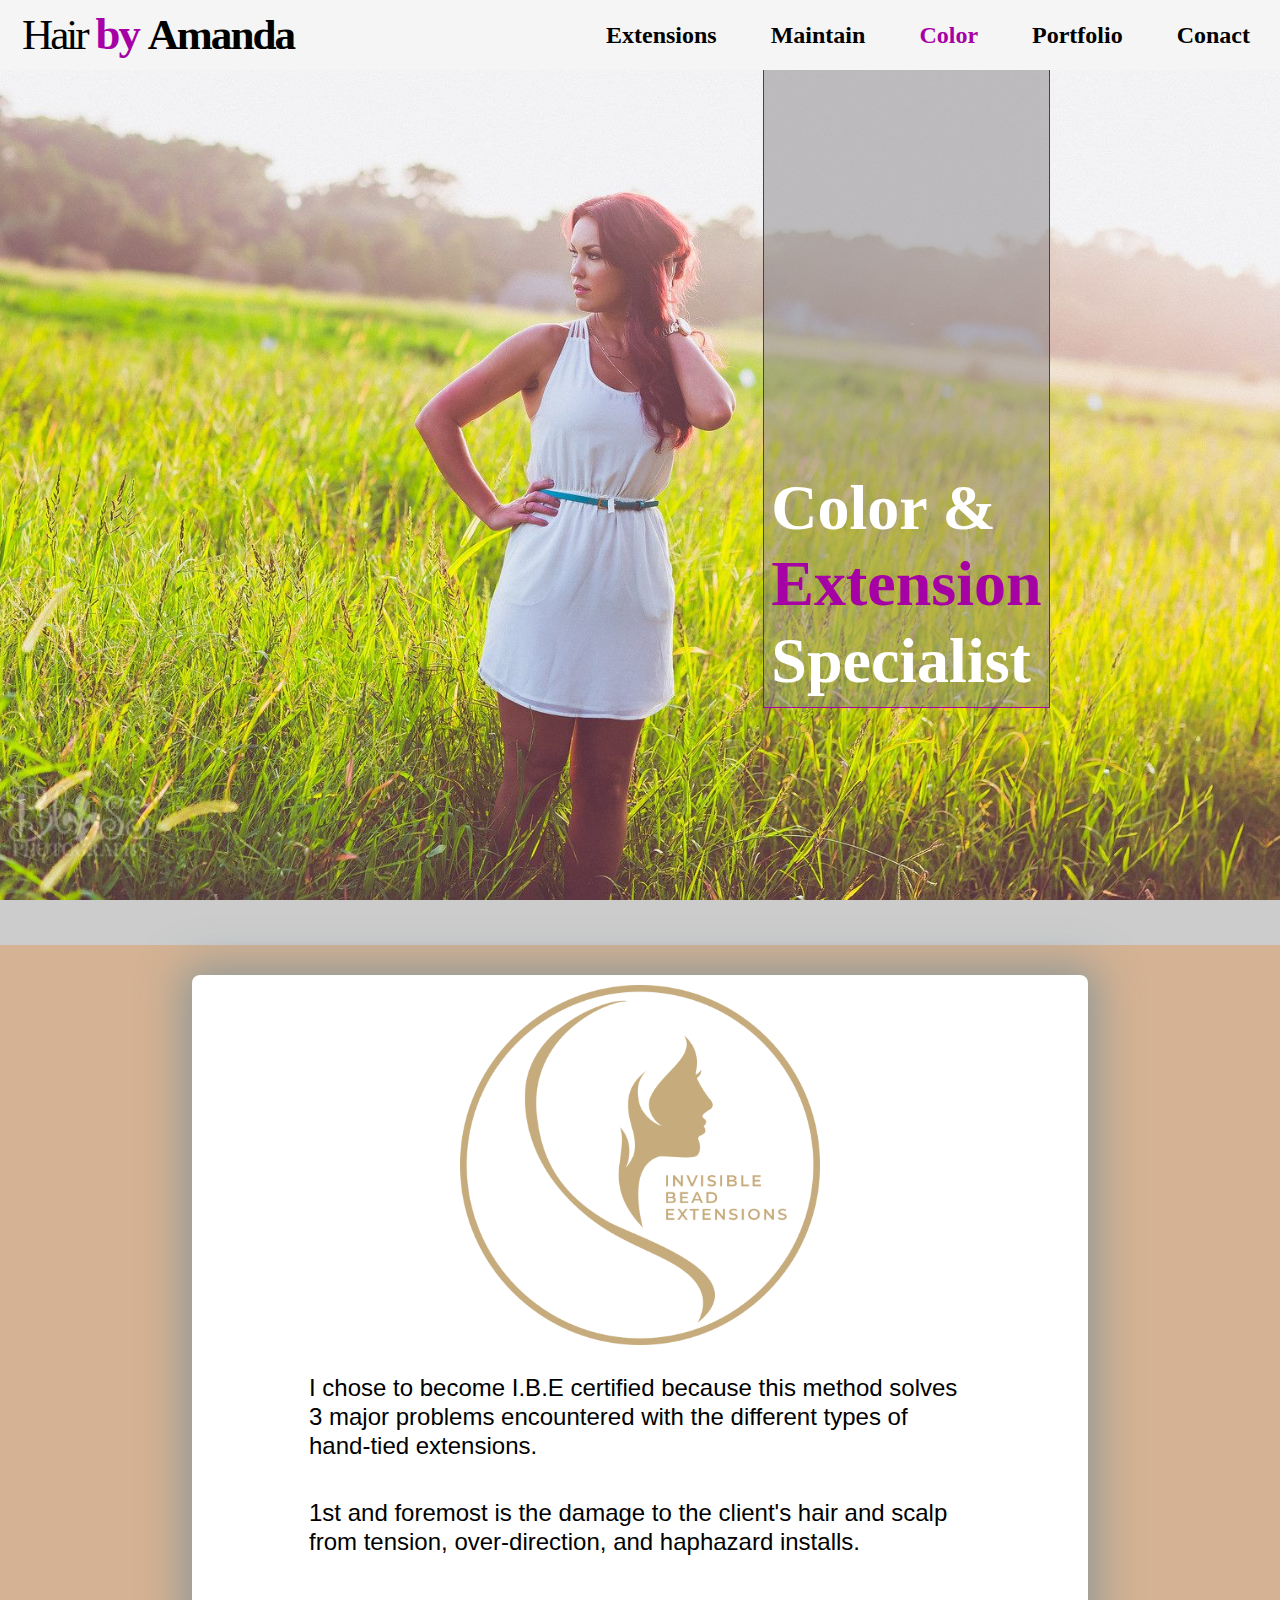
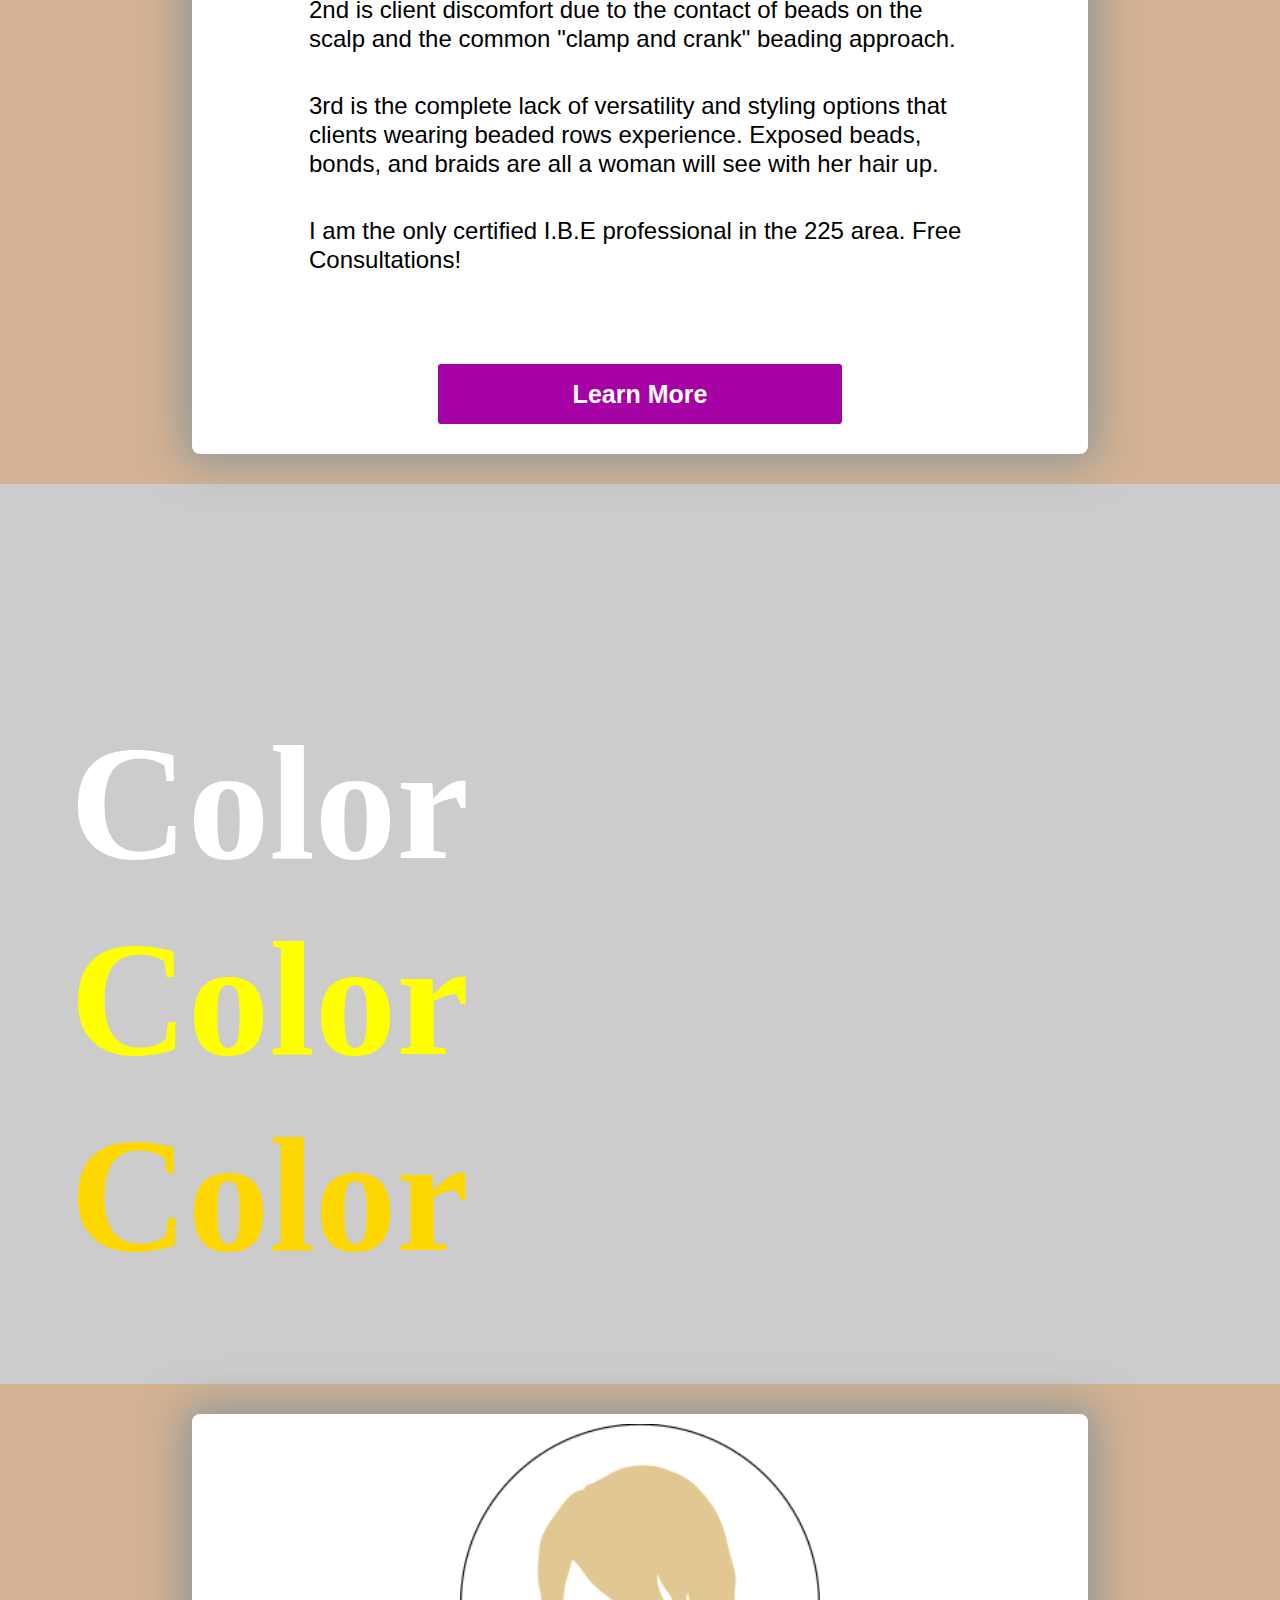
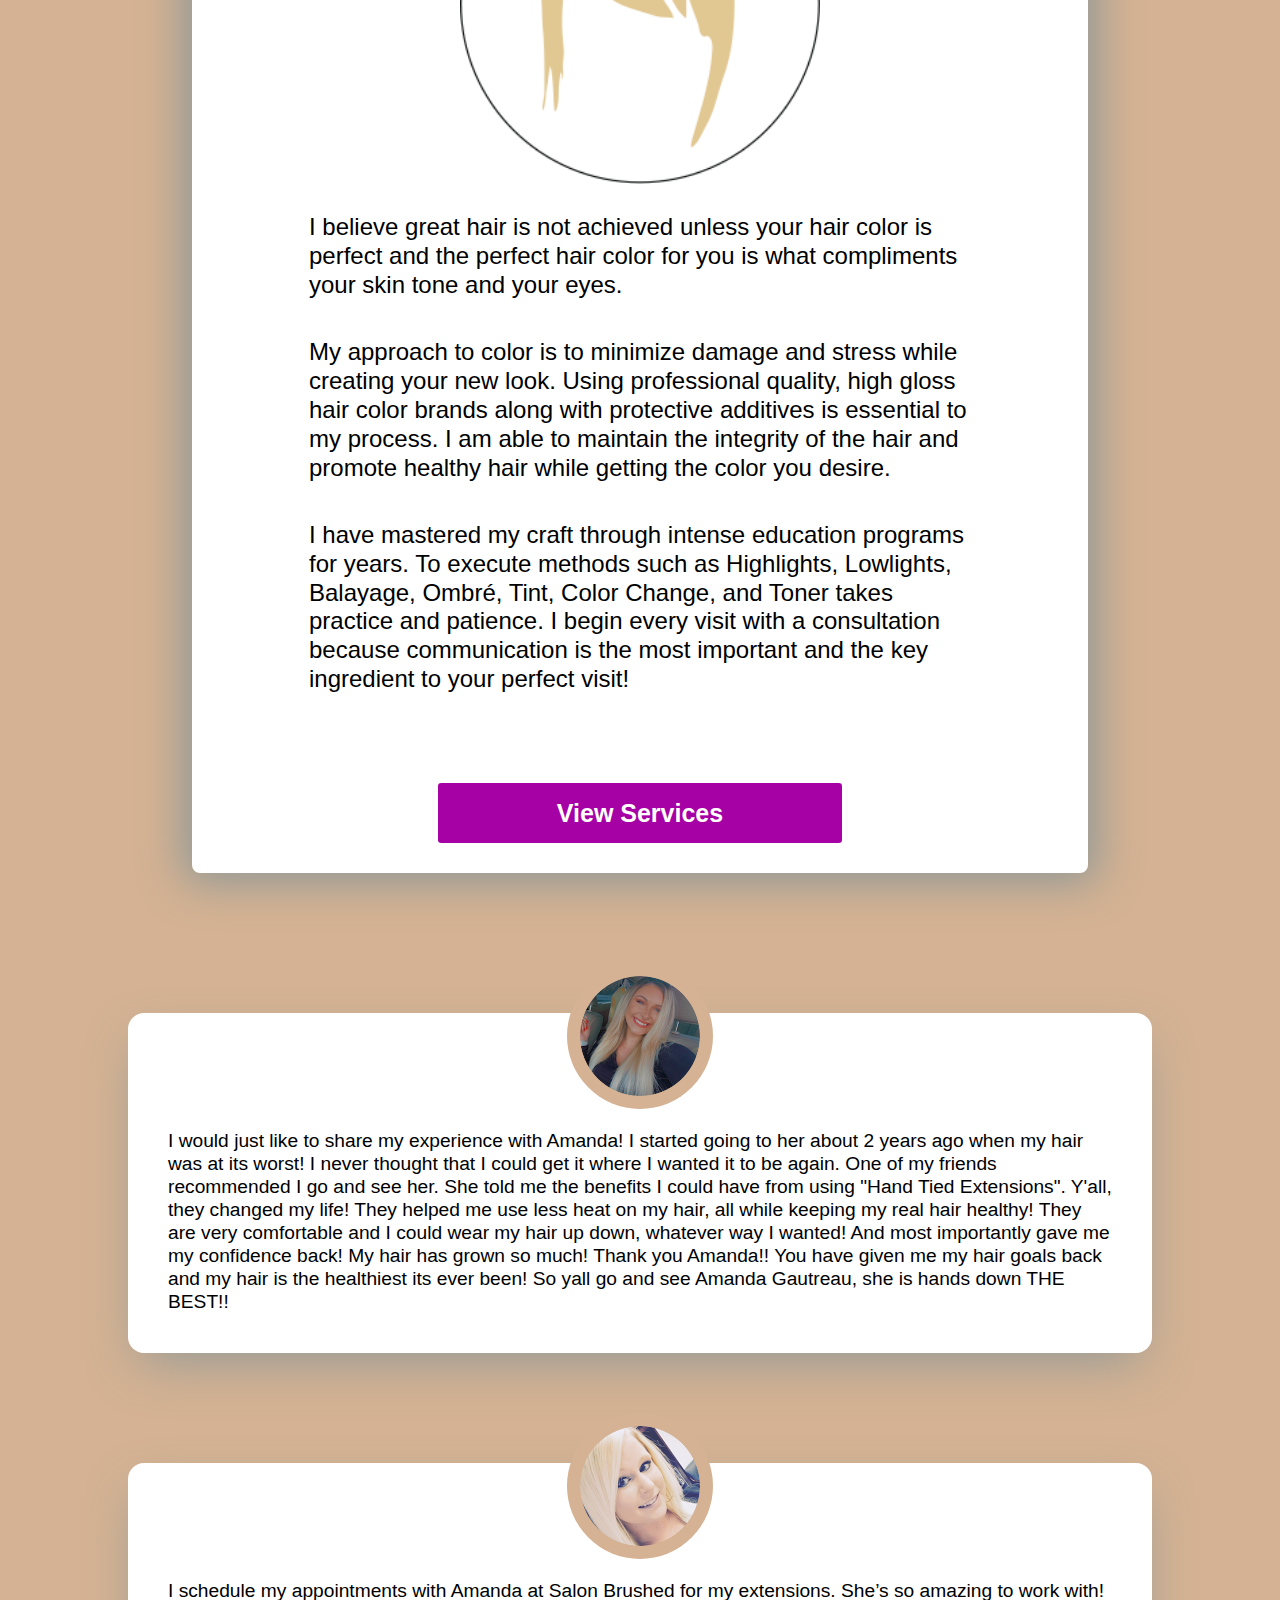
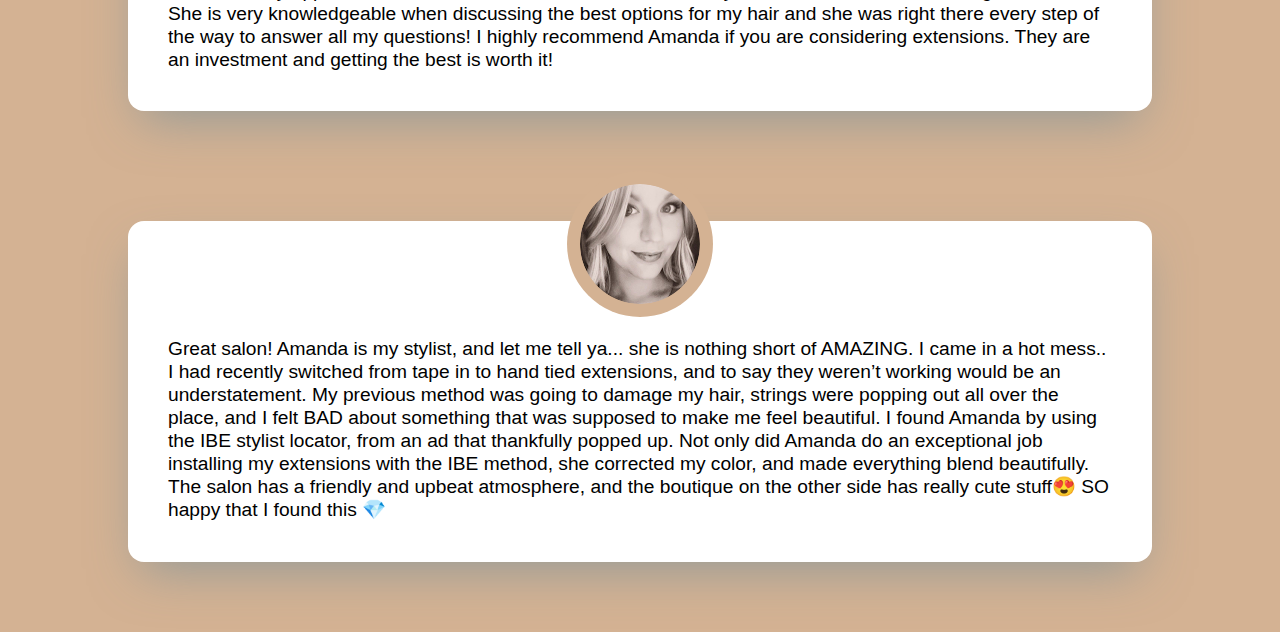
==== commit 29290d14: "new pics" ====
--- a/index.html
+++ b/index.html
@@ -18,6 +18,7 @@
     <div class="wide_drop-down_module">
       <ul id="wide_drop-down-links">
         <li><a href="./extensionsLink/extensions.html">Extensions</a></li>
+        <li><a href="./contact/contact.html">Maintain</a></li> 
         <li ><a style="color: rgb(165, 1, 165);" href="./color/color.html">Color</a></li>
         <li><a href="./portfolio/portfolio.html">Portfolio</a></li>
         <li><a href="./contact/contact.html">Conact</a></li> 
@@ -40,6 +41,7 @@
       <div class="drop-down_module">
         <ul id="drop-down-links">
           <li><a href="./extensionsLink/extensions.html">Extensions</a></li>
+          <li><a href="./contact/contact.html">Maintain</a></li> 
           <li><a href="./color/color.html">Color</a></li>
           <li><a href="./portfolio/portfolio.html">Portfolio</a></li>
           <li><a href="./contact/contact.html">Conact</a></li> 
--- a/smallscreen.css
+++ b/smallscreen.css
@@ -260,9 +260,8 @@
   flex-direction: column;
   height:100vh; 
   width: 100vw;
-  background-image: url("./assets/blond-fulllllllllll.jpg");
+  background-image: url("./assets/colorcolor.jpg");
   background-color: #cccccc;
-  background-blend-mode: color-burn;
   background-position: center;
   background-repeat: no-repeat;
   background-size: cover;
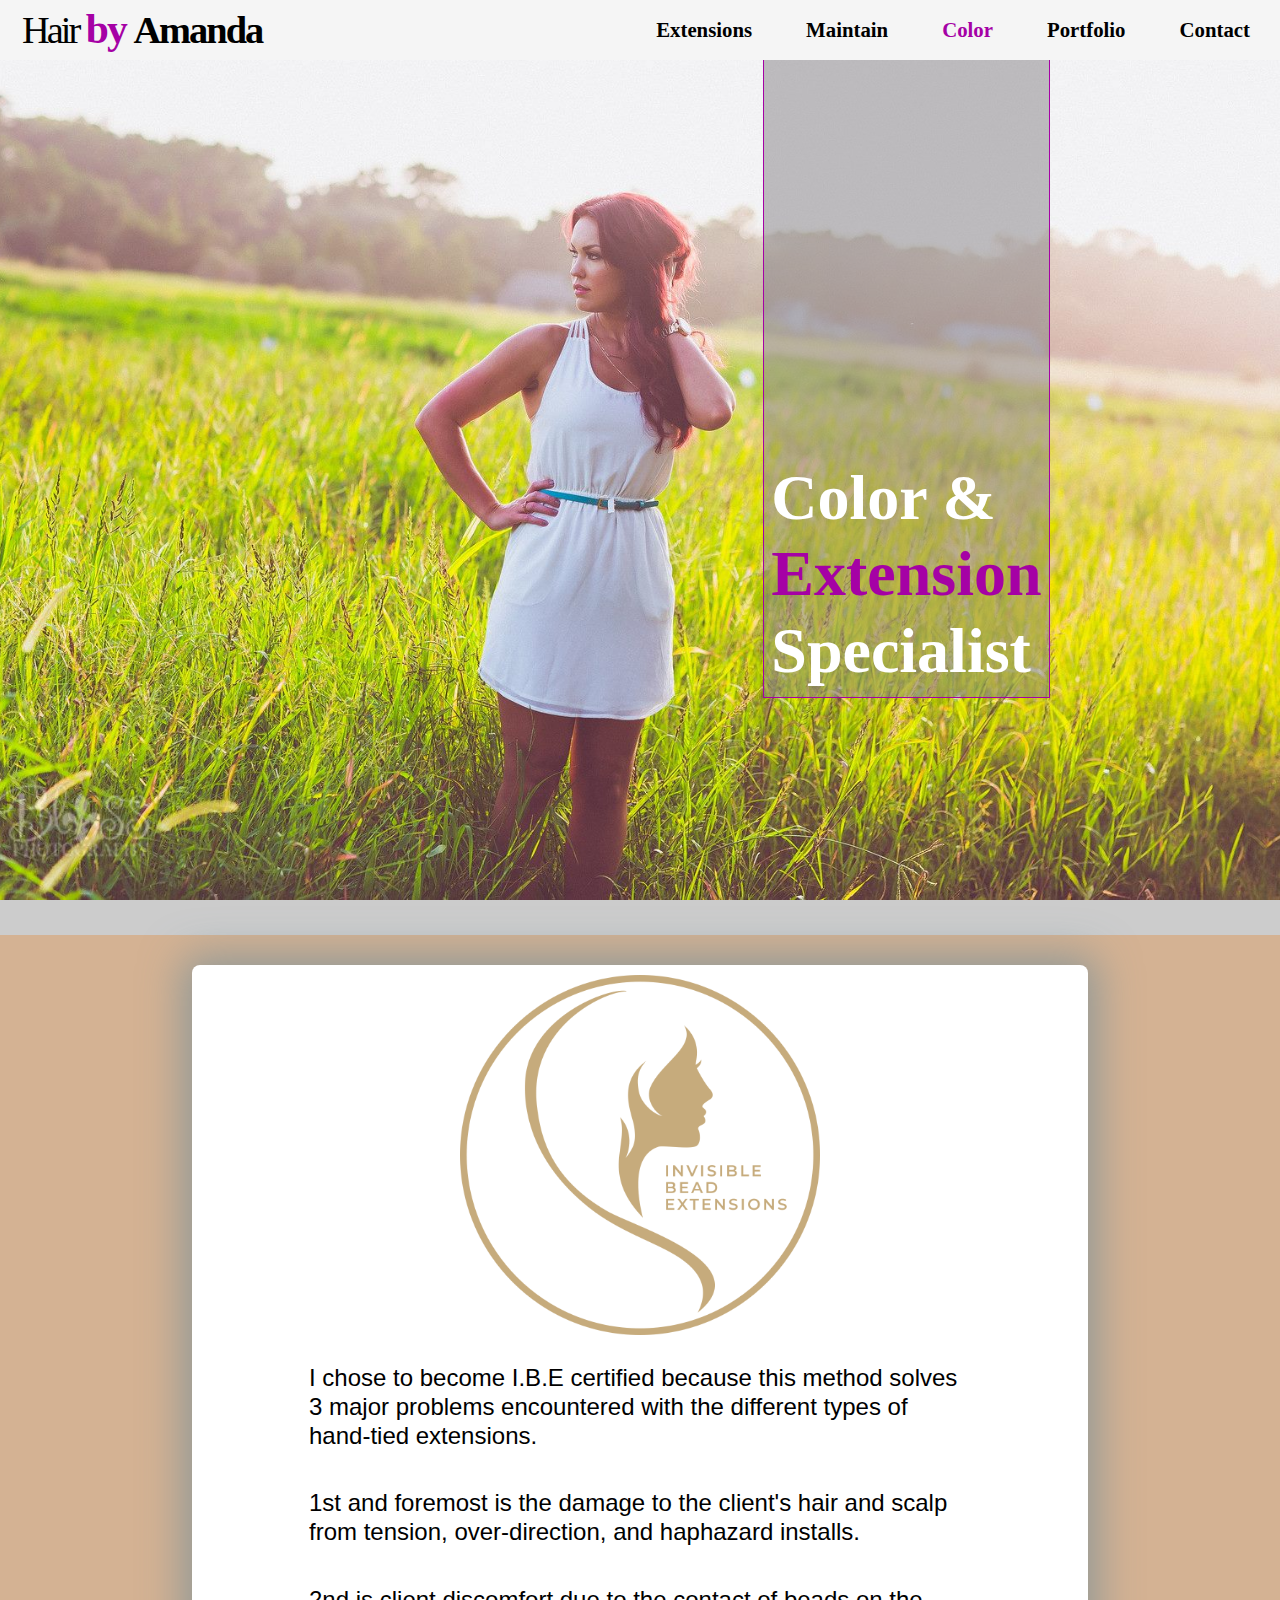
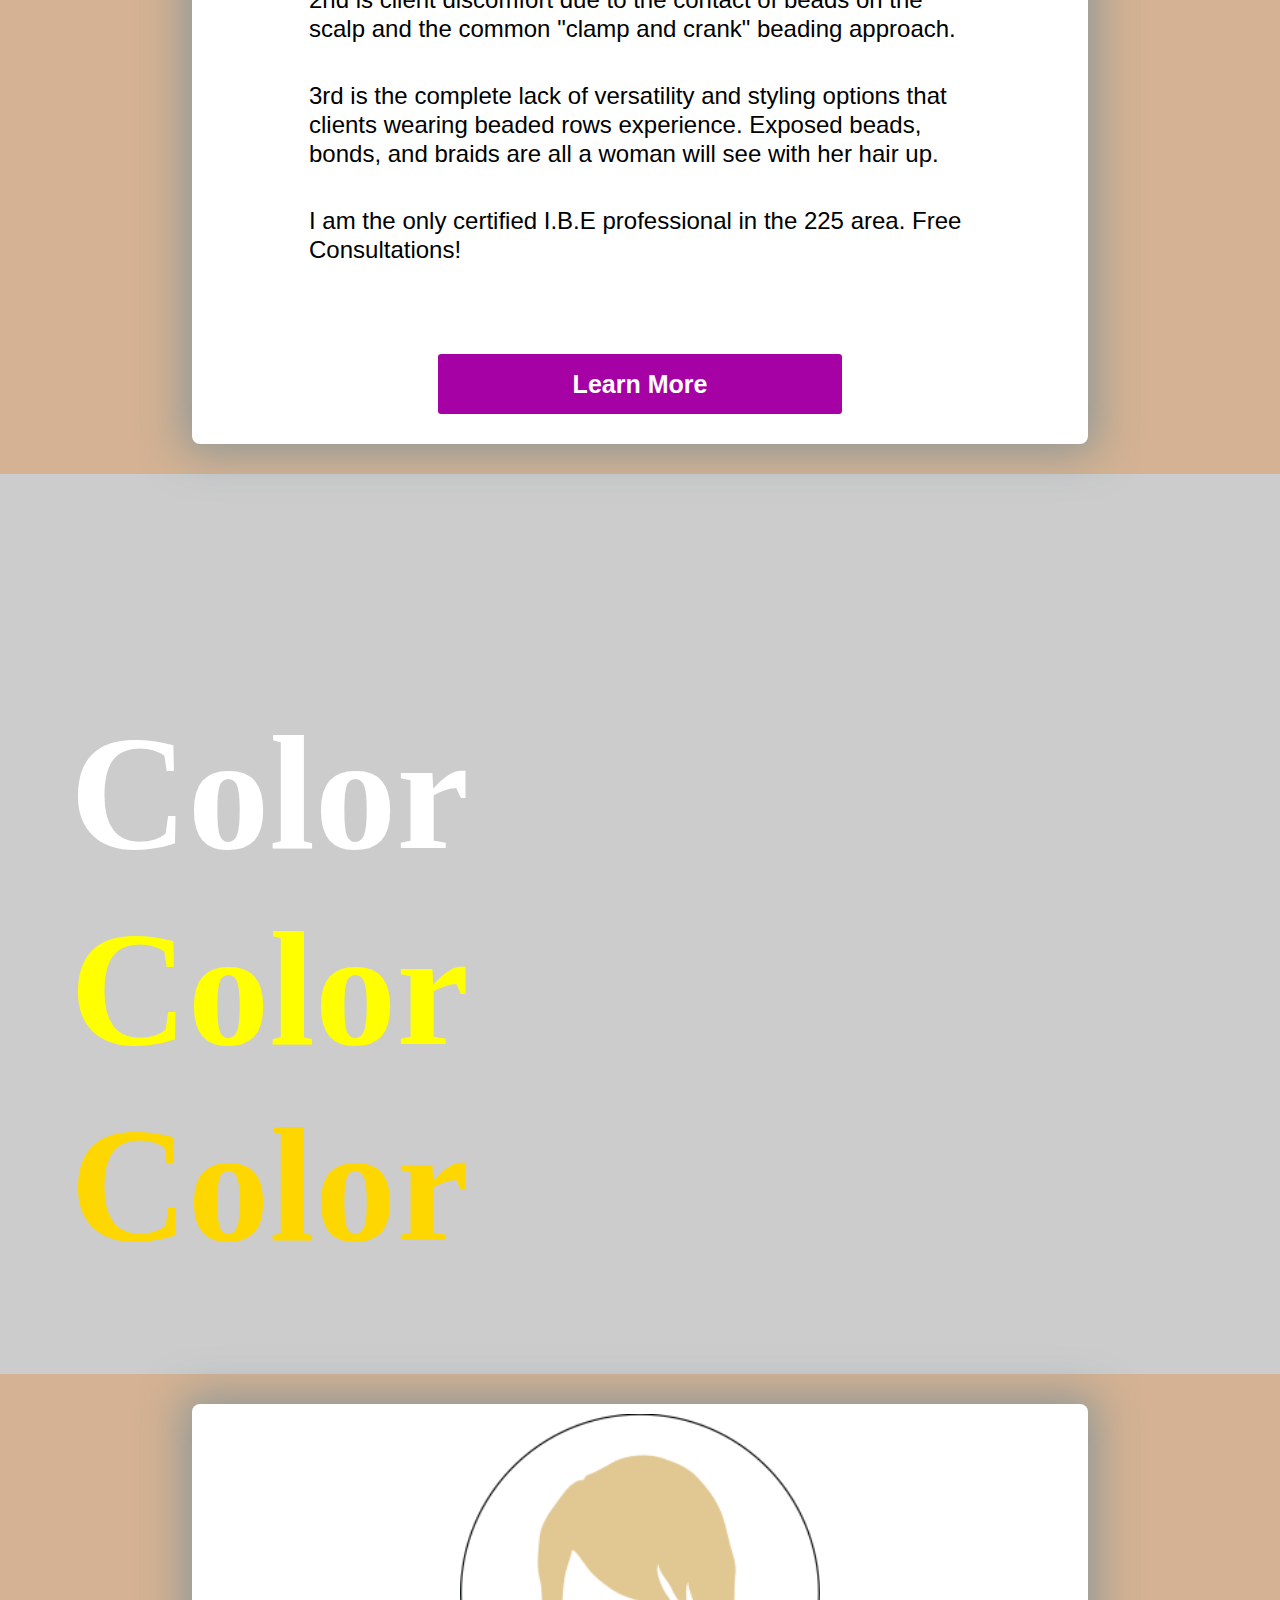
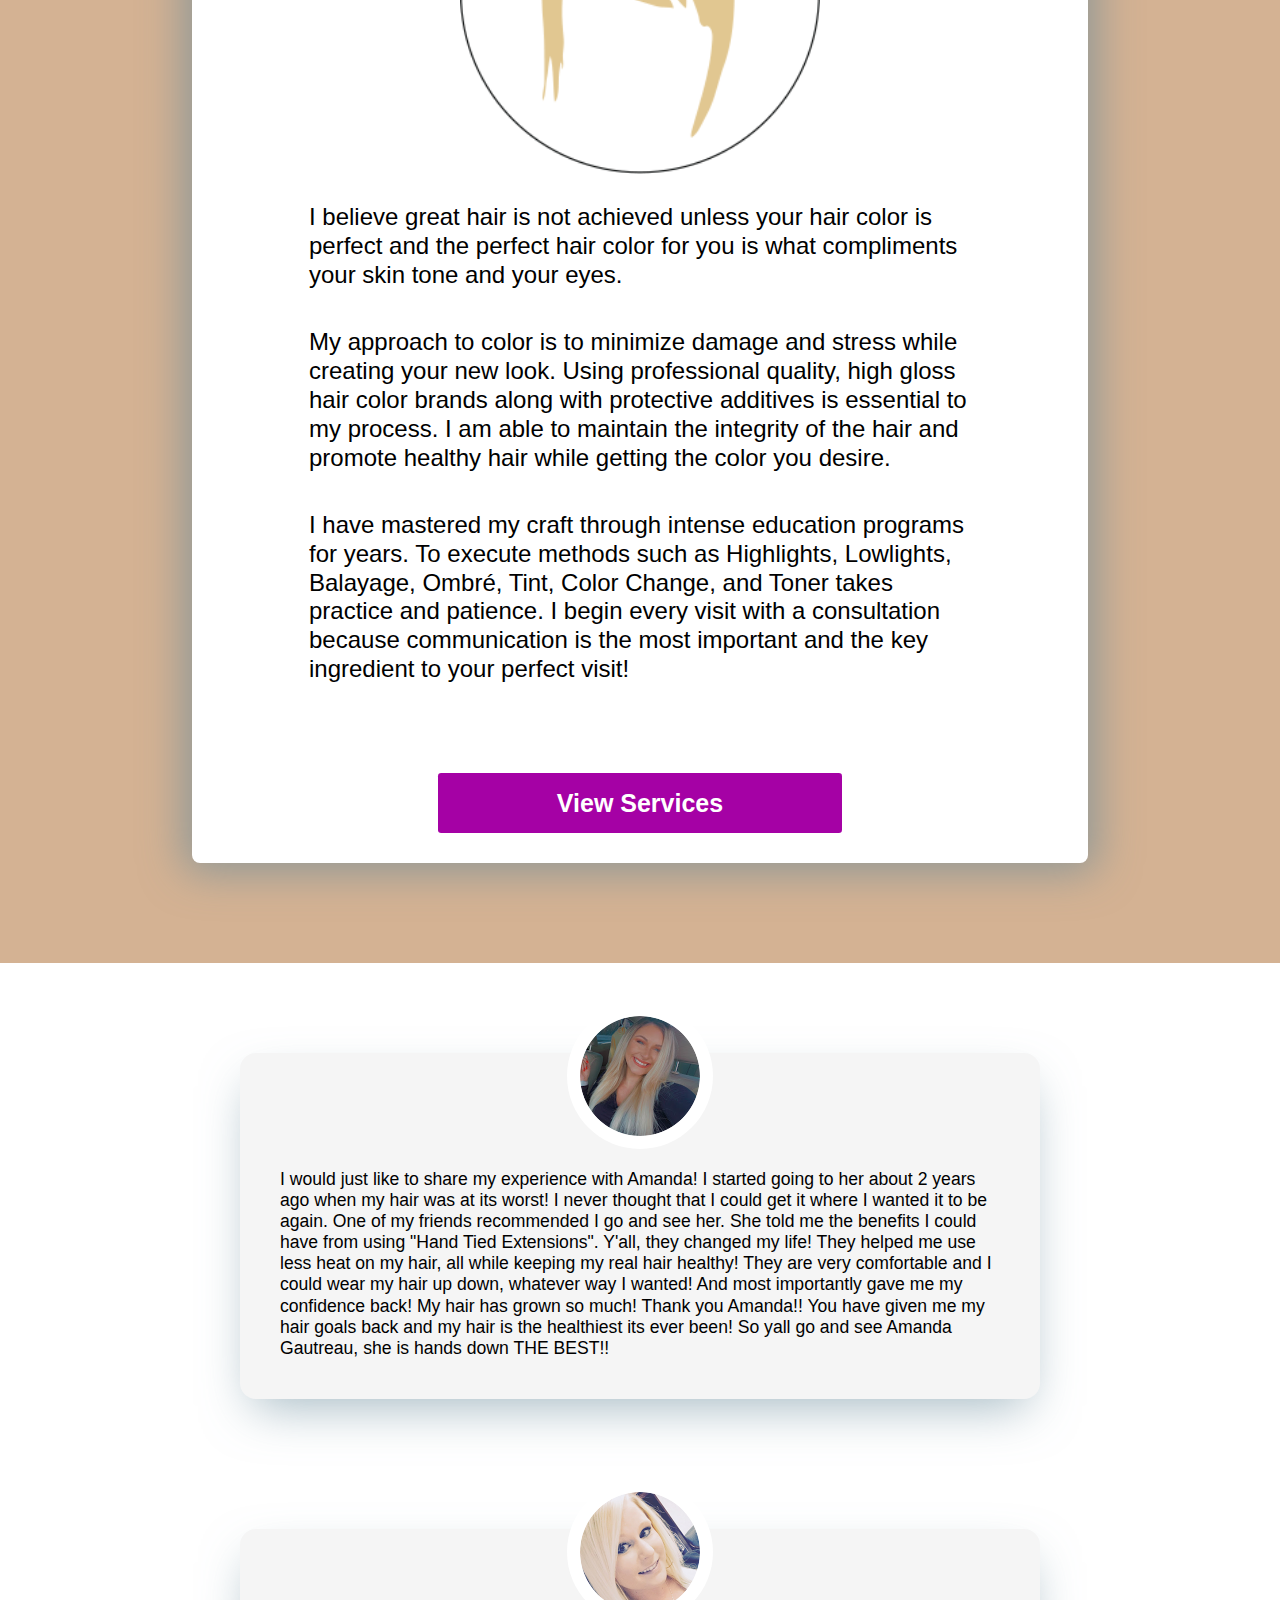
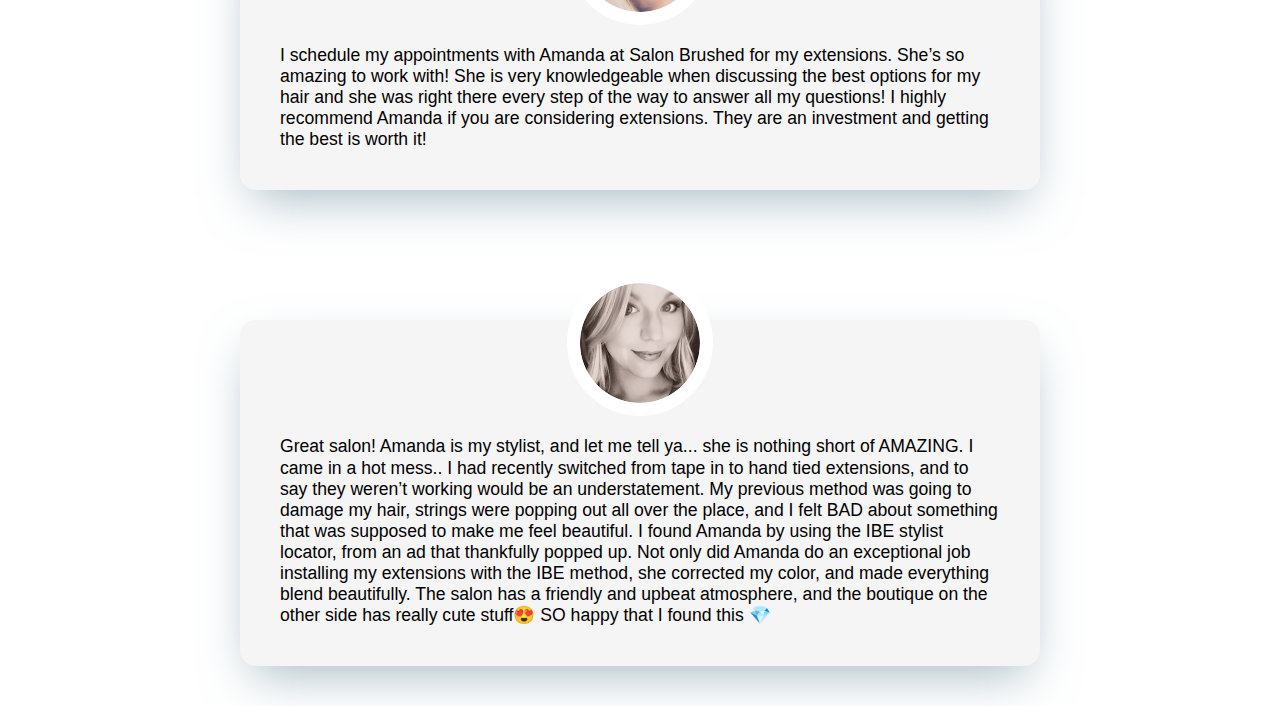
==== commit bbb7b9e9: "new pics" ====
--- a/index.html
+++ b/index.html
@@ -4,8 +4,8 @@
   <meta charset="UTF-8">
   <meta name="viewport" content="width=device-width, initial-scale=1.0">
   <title>Hair by Amanda Home</title>
-  <link rel="stylesheet" media="screen and (min-width: 901px)" href="widescreen.css">
-  <link rel="stylesheet" media="screen and (max-width: 900px)" href="smallscreen.css">
+  <link rel="stylesheet" media="screen and (min-width: 1001px)" href="widescreen.css">
+  <link rel="stylesheet" media="screen and (max-width: 1000px)" href="smallscreen.css">
 </head>
 <body>
   <div class="navigation-bar">
@@ -21,7 +21,7 @@
         <li><a href="./contact/contact.html">Maintain</a></li> 
         <li ><a style="color: rgb(165, 1, 165);" href="./color/color.html">Color</a></li>
         <li><a href="./portfolio/portfolio.html">Portfolio</a></li>
-        <li><a href="./contact/contact.html">Conact</a></li> 
+        <li><a href="./contact/contact.html">Contact</a></li> 
       </ul>
     </div>
      <!--End of hidden-->
--- a/widescreen.css
+++ b/widescreen.css
@@ -1,3 +1,4 @@
+
 * {
   margin: 0;
   line-height: 1.2;
@@ -21,7 +22,7 @@
 }
 #wide_drop-down-links li a {
   color: black;
-  font-size: 1.5rem;
+  font-size: 1.3rem;
 }
 .drop-down_open-overlay {
   display: none;
@@ -41,7 +42,7 @@
 }
 main {
   overflow: hidden;
-  margin-top: 65px;
+  margin-top: 55px;
 }
 .navigation-bar {
   background: whitesmoke;
@@ -52,8 +53,9 @@
   position: fixed;
   top: 0;
   width: 100%;
-  height: 70px;
+  height: 60px;
   overflow: hidden;
+  font-size: 1rem;
 }
 /* Logo Tools*/
 #logo-text {
@@ -61,7 +63,7 @@
   margin-left: 22px;
   margin-bottom: 10px;
   letter-spacing: -2px;
-  font-size: 2.7rem;
+  font-size: 2.4rem;
 }
 #logo-text:hover {
   cursor: pointer;
@@ -69,7 +71,7 @@
 #by-text {
   color: rgb(165, 1, 165);
   font-weight: 900;
-  font-size: 2.8rem;
+  font-size: 2.6rem;
 }
 #hair-text {
   letter-spacing: -3px;
@@ -131,6 +133,7 @@
   flex-direction: column;
   height: auto;
   width: 70%;
+  max-width: 900px;
   box-shadow: hsla(200, 20%, 50%, .6) 0px 0px 40px 10px;
   border-radius: .5rem;
 }
@@ -247,29 +250,31 @@
   flex-direction: column;
   justify-content: center;
   align-items: center;
-  background: #d4b293;
+  background: white;
 }
 .review-1 {
   display: flex;
   flex-direction: column;
   justify-content: center;
   align-items: center;
-  background: white;
+  background: whitesmoke;
   margin: 40px;
-  margin-bottom: 70px;
+
   border-radius: 1em;
   box-shadow: hsla(200, 20%, 50%, .6) 0px 20px 50px -13px;
   width: 80%;
+  max-width: 800px;
+  margin-top: 90px;
 }
 .review-1 p1 {
   margin: 40px;
   margin-top: 20px;
   font-family: sans-serif;
-  font-size: 1.2em;
+  font-size: 1.1em;
 }
 .review-1 img {
   padding: 13px;
   border-radius: 50%;
-  background: #d4b293;
+  background: white;
   margin-top: -50px;
 }--- a/smallscreen.css
+++ b/smallscreen.css
@@ -46,7 +46,6 @@
 }
 #drop-down_open-x-shape:hover {
   cursor: pointer;
-  border: indigo solid thin;
 }
 #diagnal-line-one {
   background-color: rgb(165, 1, 165);
@@ -113,12 +112,13 @@
   margin-left: 22px;
   margin-bottom: 10px;
   letter-spacing: -2px;
-  font-size: 6.5vw;
+  font-size: 1.8rem;
+
 }
 #by-text {
   color: rgb(165, 1, 165);
   font-weight: 900;
-  font-size: 7vw;
+  font-size: 2rem;
 }
 #hair-text {
   letter-spacing: -3px;
@@ -260,7 +260,7 @@
   flex-direction: column;
   height:100vh; 
   width: 100vw;
-  background-image: url("./assets/colorcolor.jpg");
+  background-image: url("./assets/colorcoloropto.jpg");
   background-color: #cccccc;
   background-position: center;
   background-repeat: no-repeat;
@@ -317,16 +317,17 @@
   flex-direction: column;
   justify-content: center;
   align-items: center;
-  background: #d4b293;
+  background: white;
 }
 .review-1 {
   display: flex;
   flex-direction: column;
   justify-content: center;
   align-items: center;
-  background: white;
+  background: whitesmoke;
   margin: 40px;
-  margin-bottom: 70px;
+
+  margin-top: 90px;
   border-radius: 1em;
   box-shadow: hsla(200, 20%, 50%, .6) 0px 20px 50px -13px;
 }
@@ -334,11 +335,11 @@
   margin: 40px;
   margin-top: 20px;
   font-family: sans-serif;
-  font-size: 1.2em;
+  font-size: 1.1em;
 }
 .review-1 img {
   padding: 13px;
   border-radius: 50%;
-  background: #d4b293;
+  background: white;
   margin-top: -50px;
 }
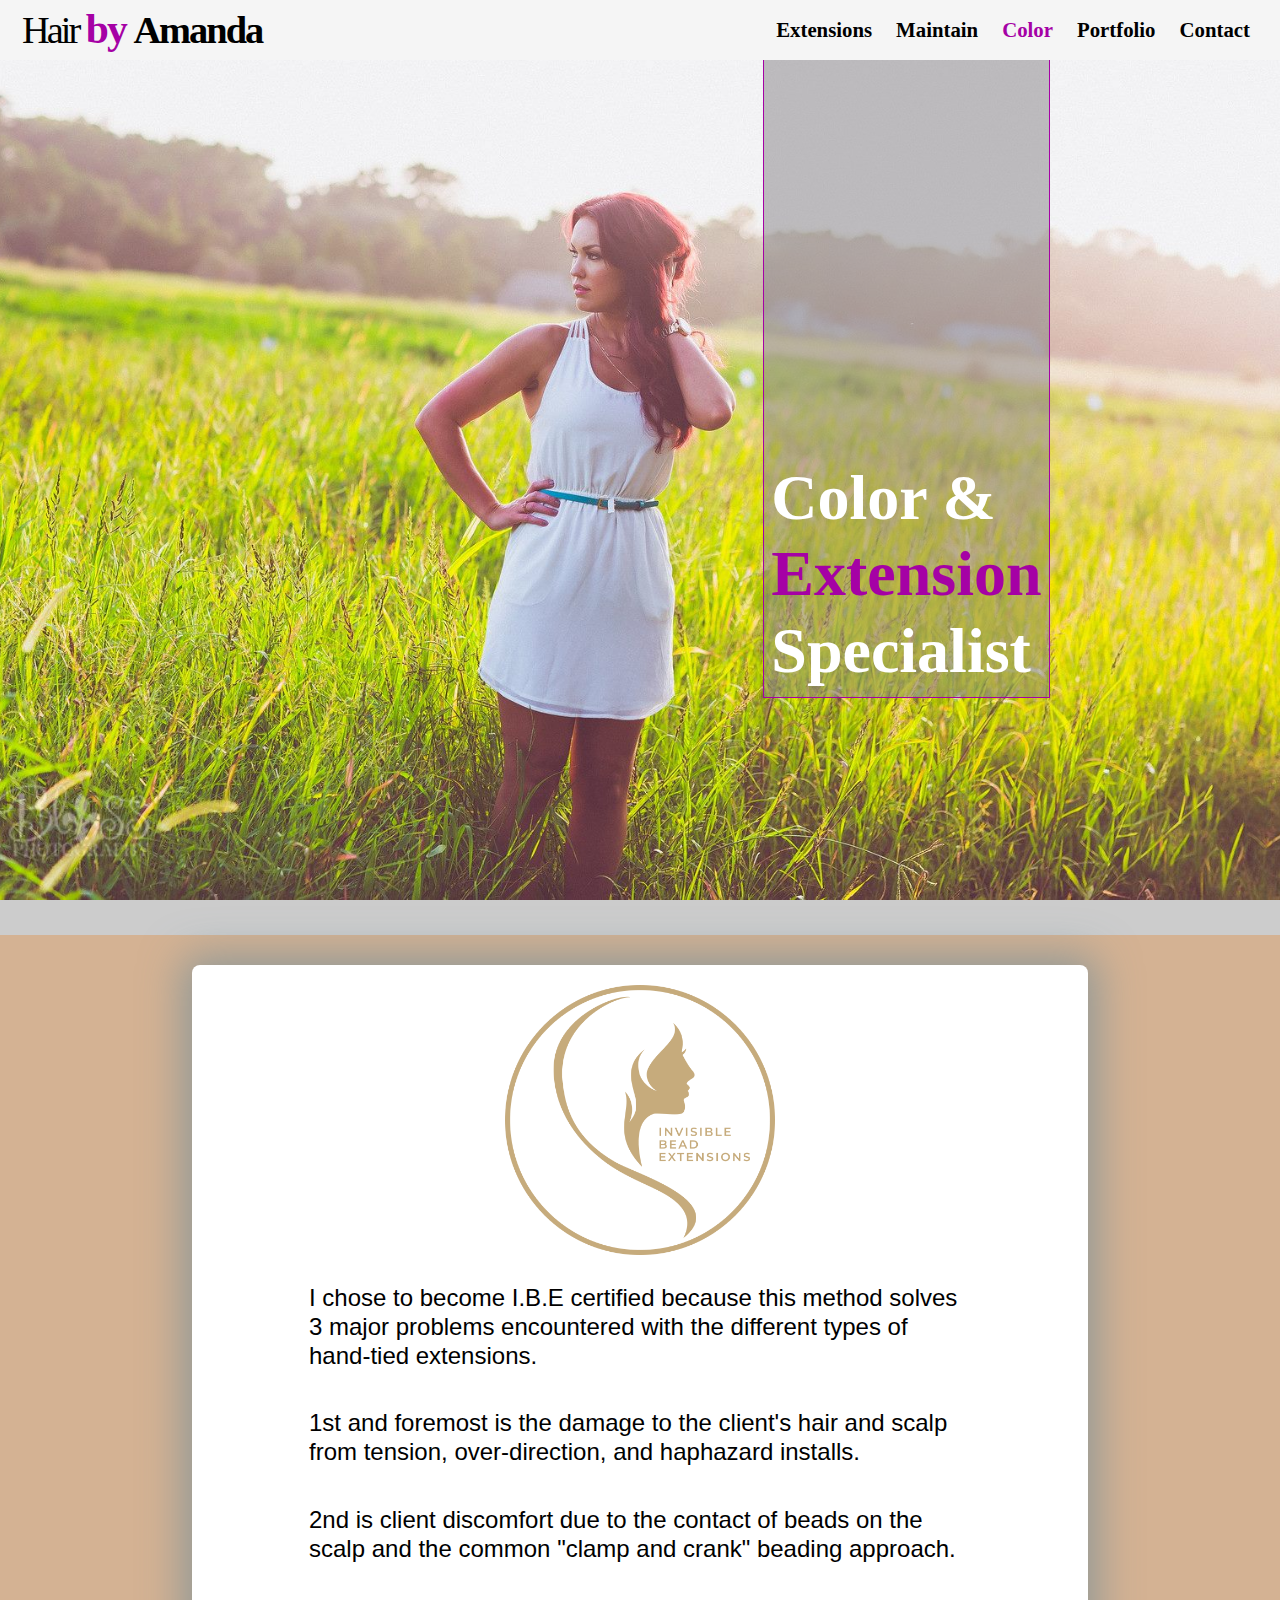
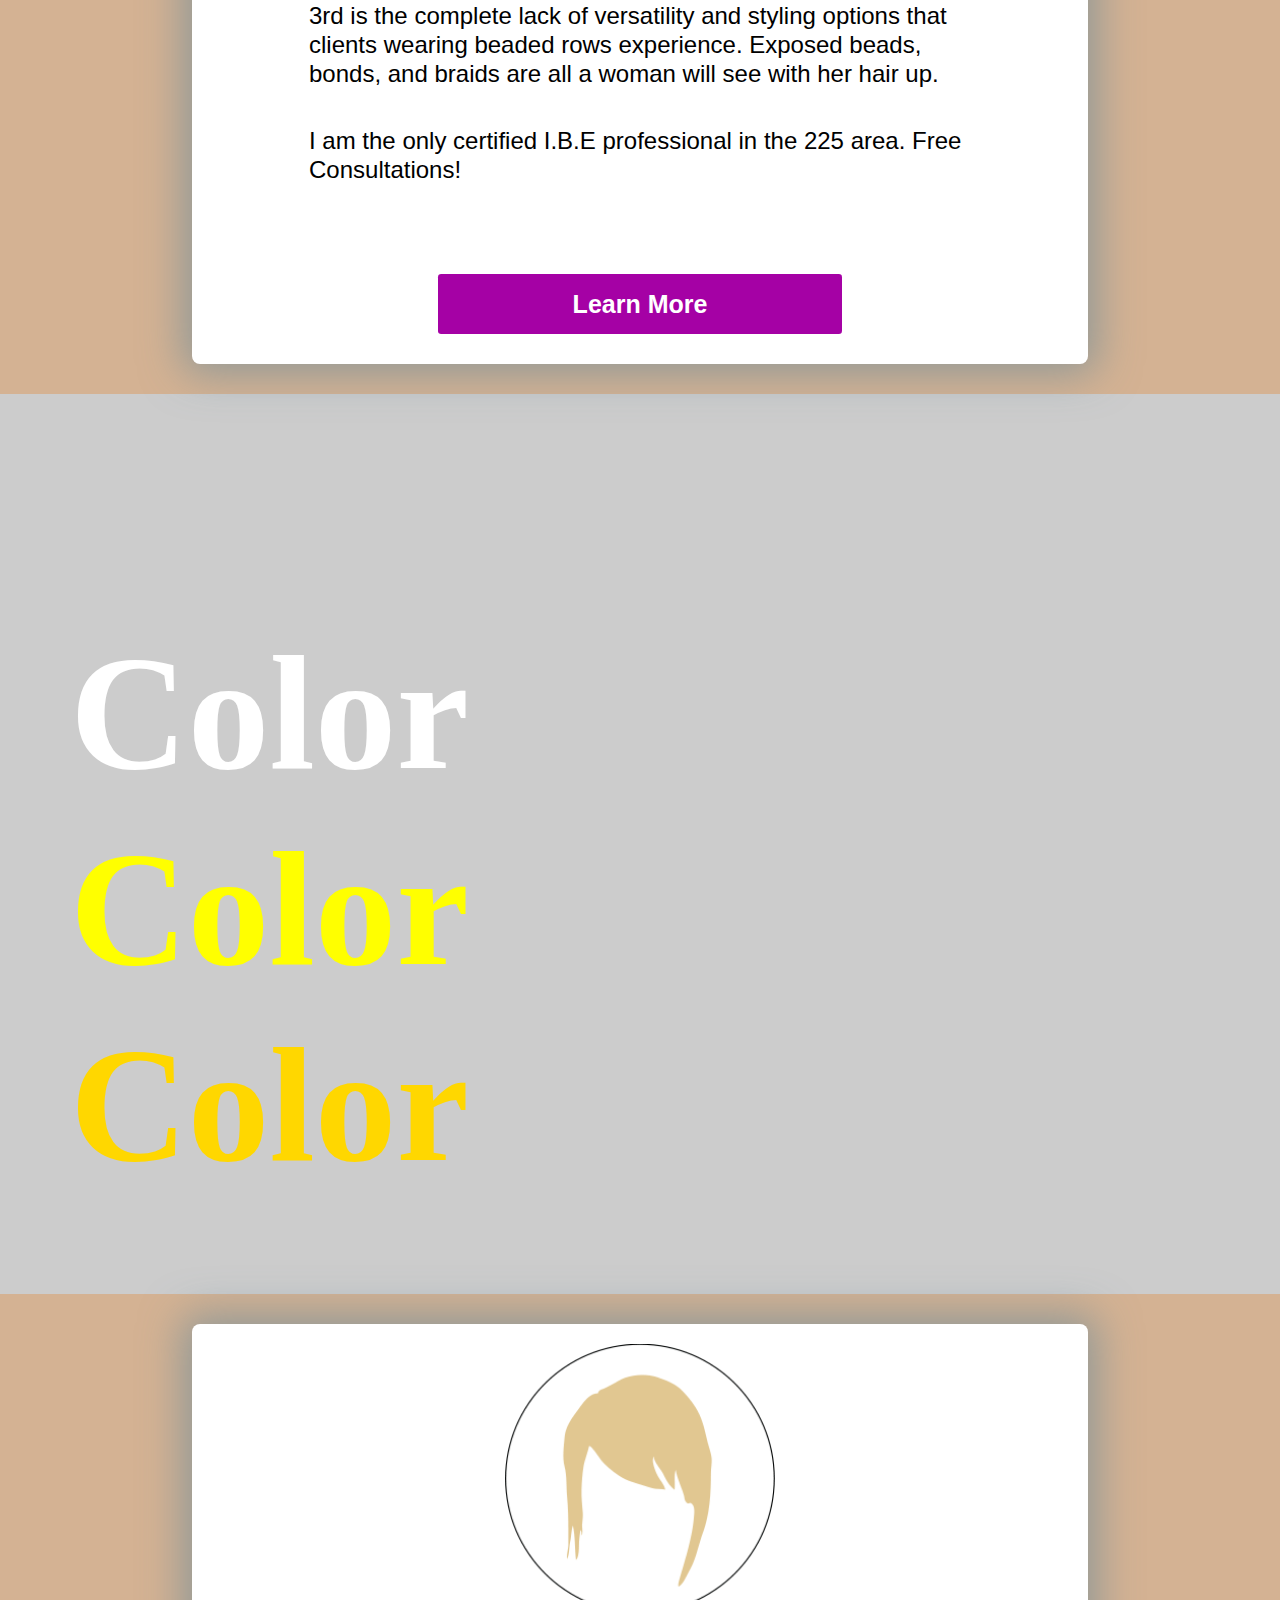
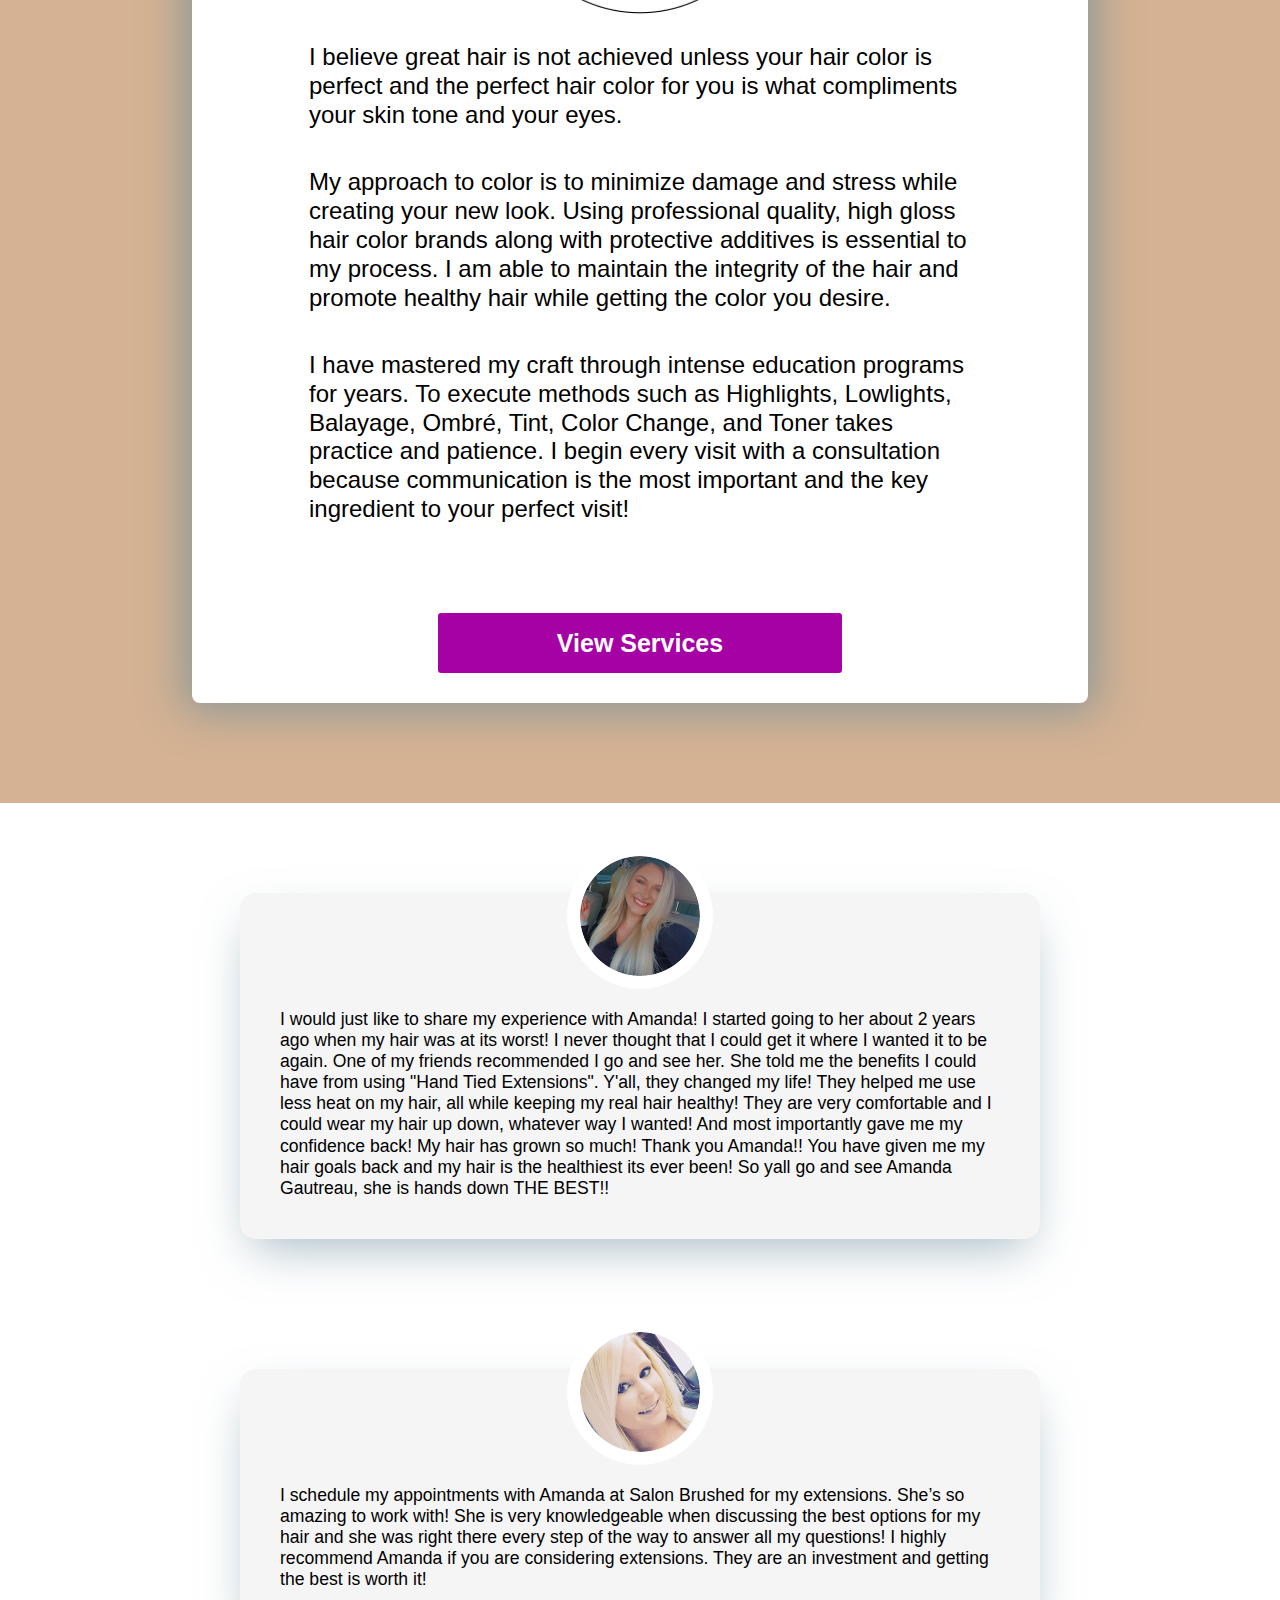
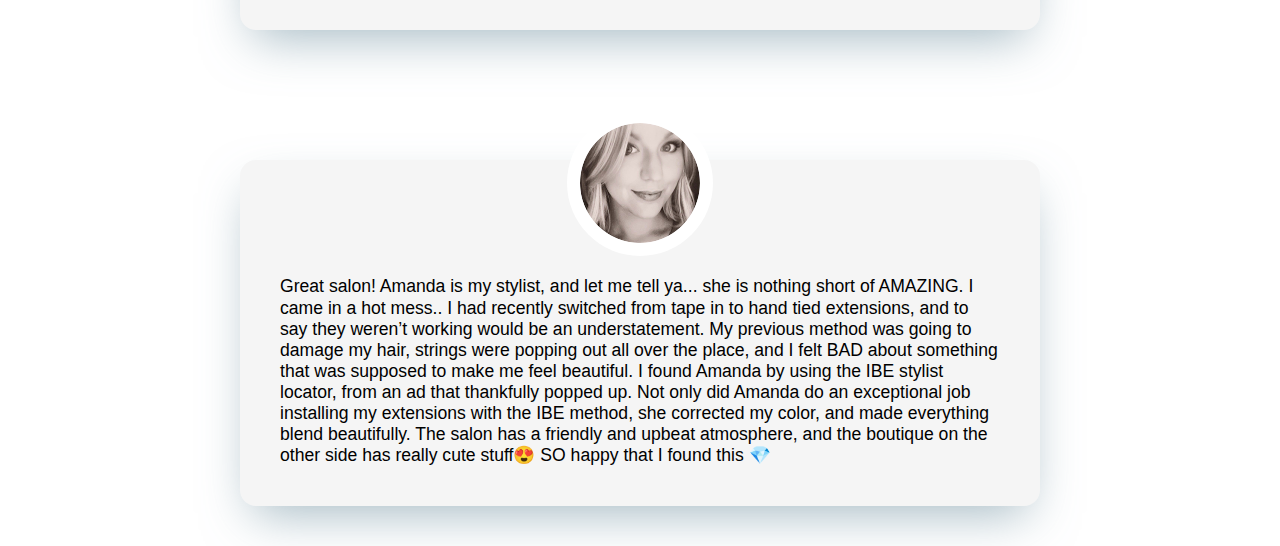
==== commit b0dea9df: "new pics" ====
--- a/index.html
+++ b/index.html
@@ -18,7 +18,7 @@
     <div class="wide_drop-down_module">
       <ul id="wide_drop-down-links">
         <li><a href="./extensionsLink/extensions.html">Extensions</a></li>
-        <li><a href="./contact/contact.html">Maintain</a></li> 
+        <li><a href="./maintain/maintain.html">Maintain</a></li> 
         <li ><a style="color: rgb(165, 1, 165);" href="./color/color.html">Color</a></li>
         <li><a href="./portfolio/portfolio.html">Portfolio</a></li>
         <li><a href="./contact/contact.html">Contact</a></li> 
@@ -41,7 +41,7 @@
       <div class="drop-down_module">
         <ul id="drop-down-links">
           <li><a href="./extensionsLink/extensions.html">Extensions</a></li>
-          <li><a href="./contact/contact.html">Maintain</a></li> 
+          <li><a href="./maintain/maintain.html">Maintain</a></li> 
           <li><a href="./color/color.html">Color</a></li>
           <li><a href="./portfolio/portfolio.html">Portfolio</a></li>
           <li><a href="./contact/contact.html">Conact</a></li> 
@@ -61,7 +61,7 @@
       <div class="white-modal">
         <div class="white-modal_content-wrapper">
           <div id="white-modal-logo">
-            <img src="./assets/invisible_bead.png" id="white-modal_img-2"/>
+            <img src="./assets/invisible_bead.png" id="white-modal_img"/>
           </div>
           <div id="white-modal_info">
           <p>I chose to become I.B.E certified because this method solves 3 major problems encountered with the different types of hand-tied extensions.</p>
@@ -92,7 +92,7 @@
       <div class="white-modal">
         <div class="white-modal_content-wrapper">
           <div id="white-modal-image">
-            <img src="./assets/icon-hair-blonde.png" id="white-modal_img-2"/>
+            <img src="./assets/icon-hair-blonde.png" id="white-modal_img"/>
           </div>
           <div id="white-modal_info">
             <p>
--- a/widescreen.css
+++ b/widescreen.css
@@ -18,7 +18,7 @@
   list-style: none;
   color: black;
   display: inline;
-  padding-left: 50px;
+  padding-left: 20px;
 }
 #wide_drop-down-links li a {
   color: black;
@@ -145,8 +145,9 @@
 }
 #white-modal_img {
   object-fit: contain;
-  width: 55vw;
-  height: 45vh;
+  width: 30vw;
+  height: 30vh;
+  padding-top: 20px;
 }
 #white-modal_info {
   width: 75%;
--- a/smallscreen.css
+++ b/smallscreen.css
@@ -213,8 +213,9 @@
 }
 #white-modal_img {
   object-fit: contain;
-  width: 55vw;
-  height: 45vh;
+  width: 30vw;
+  height: 30vh;
+  padding-top: 20px;
 }
 #white-modal_info {
   width: 90%;
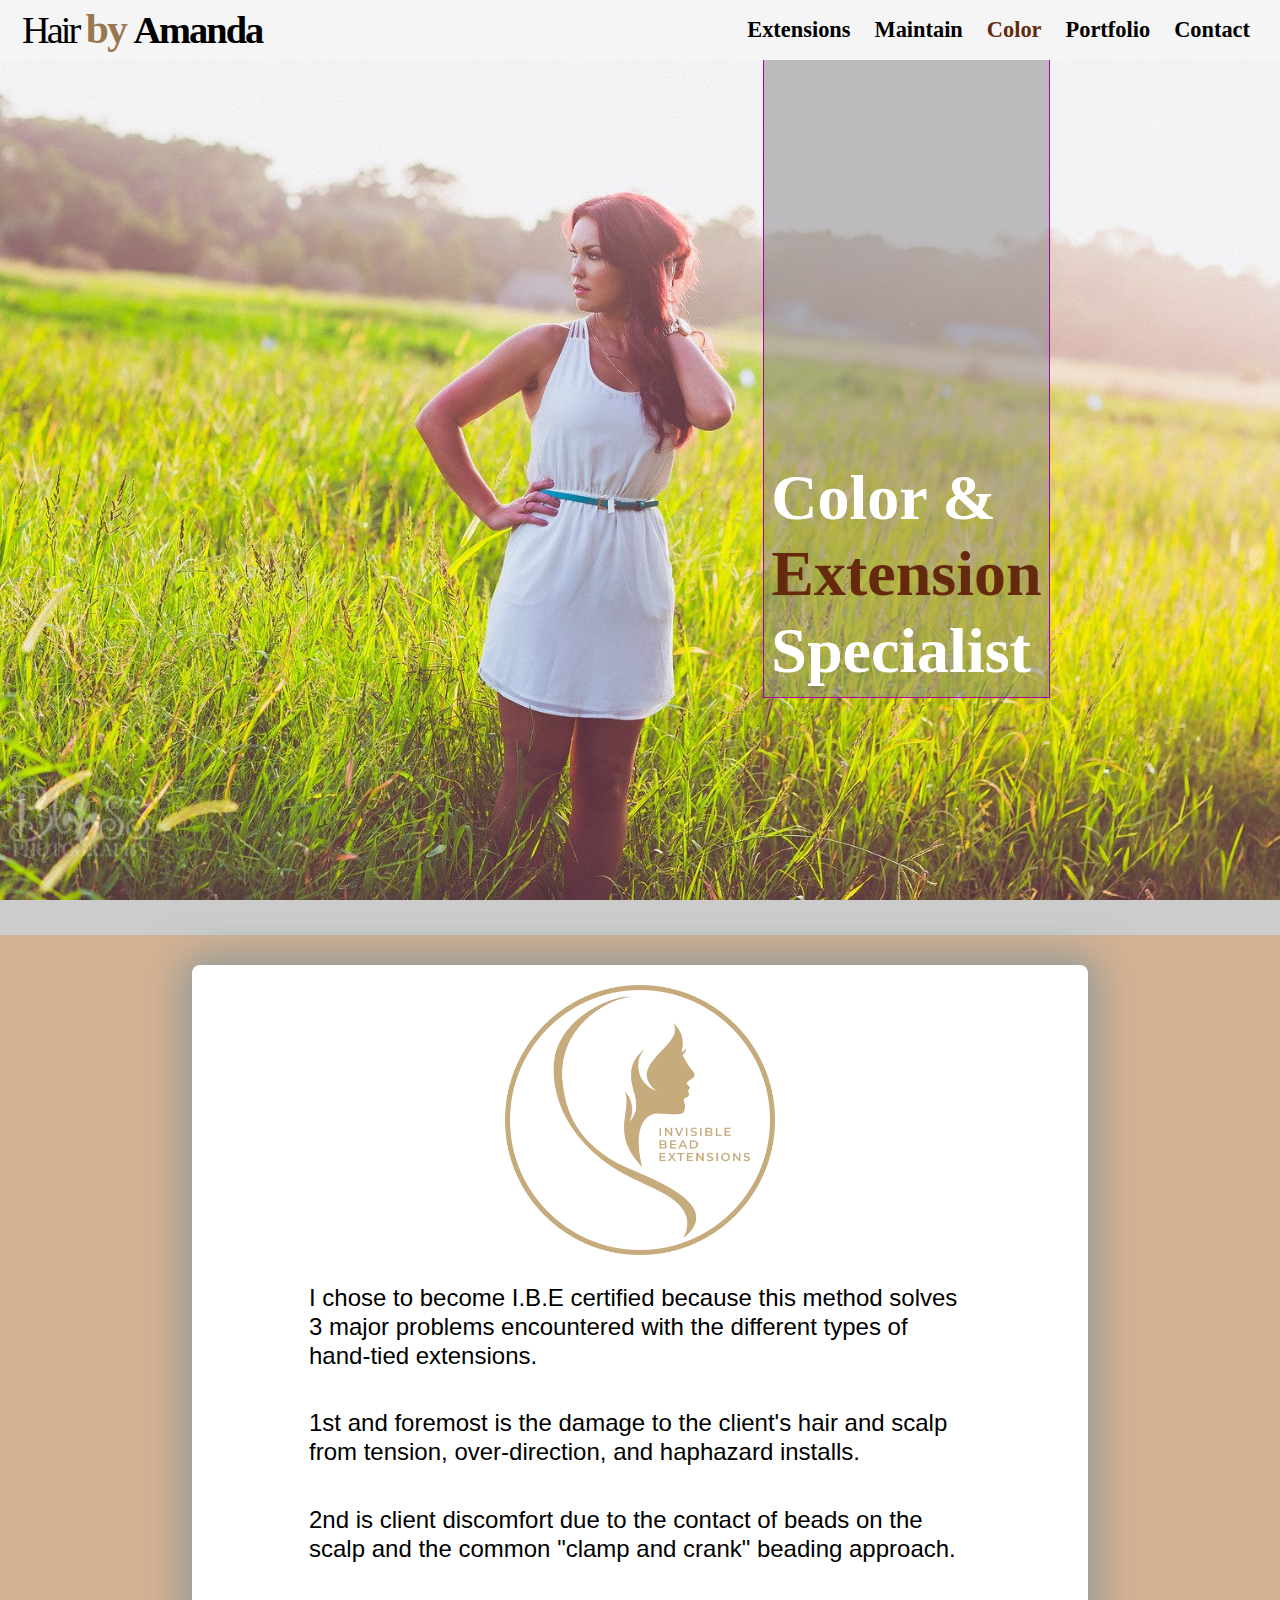
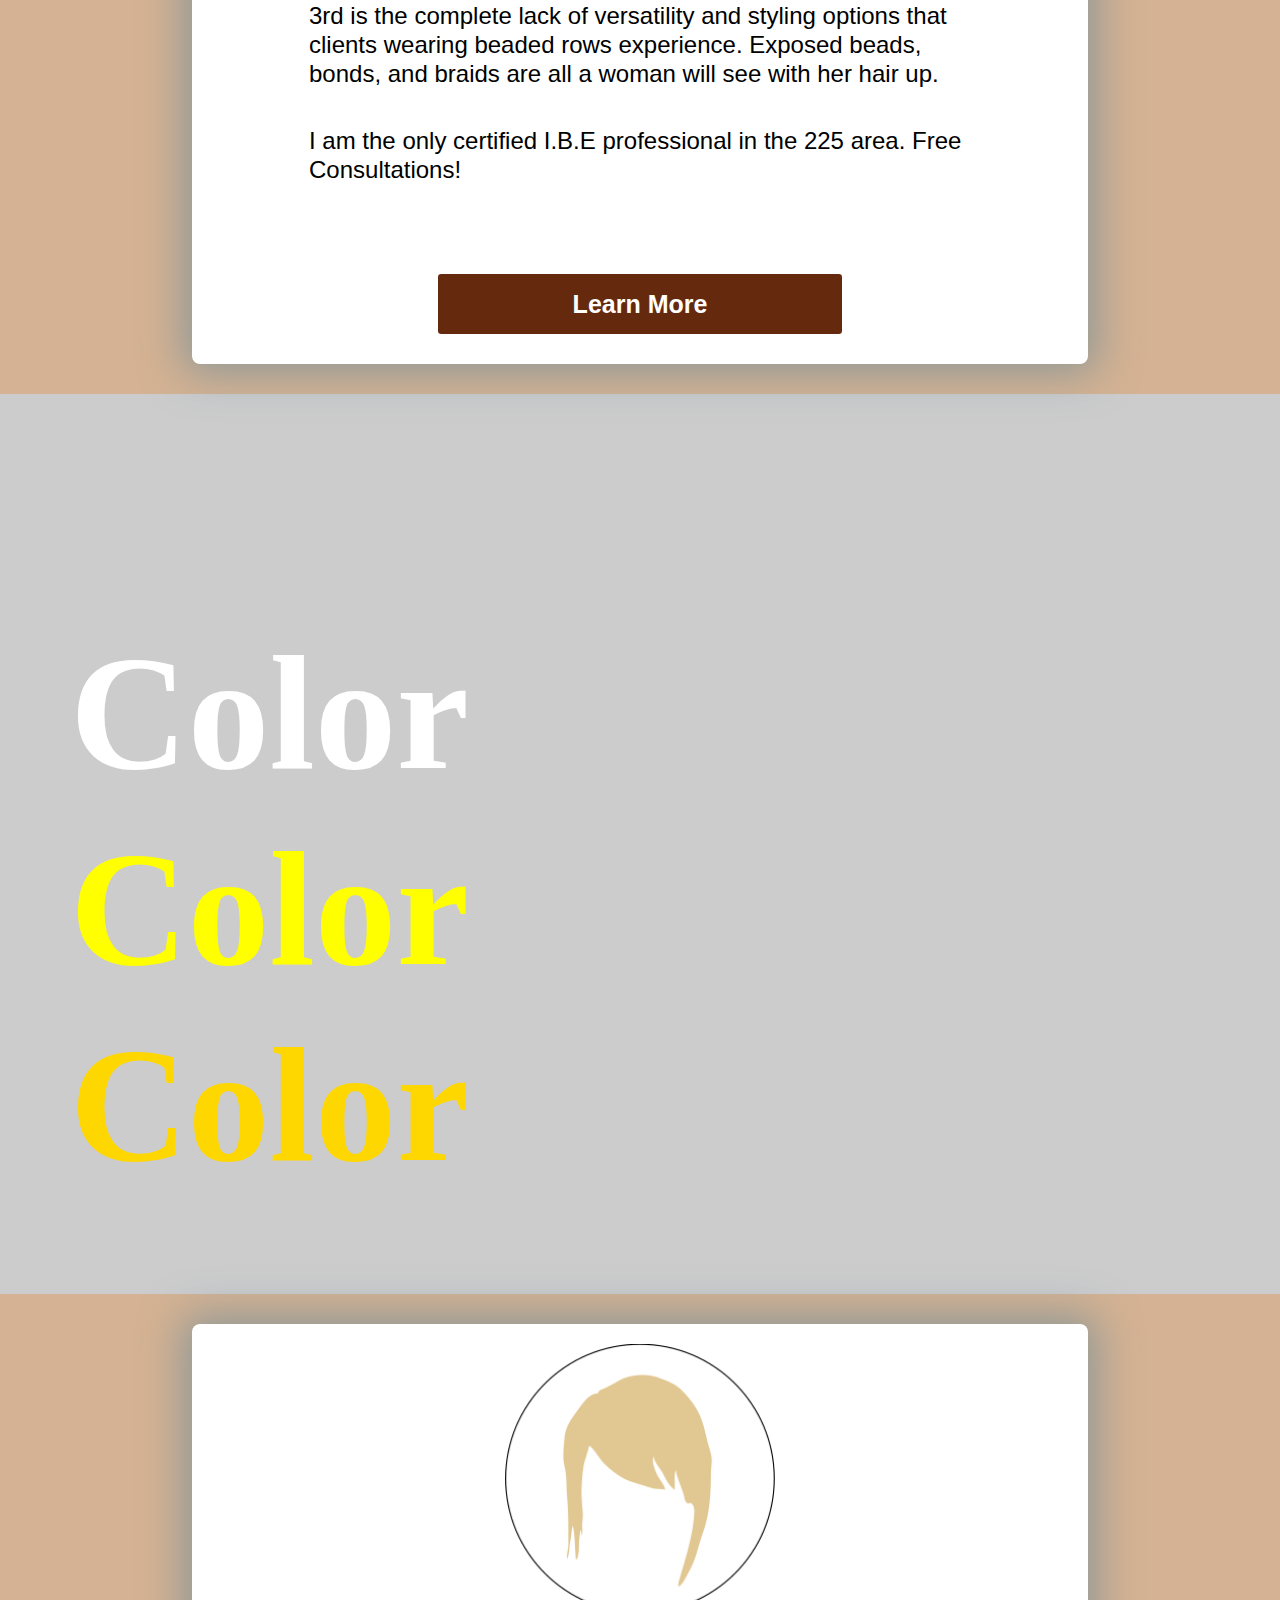
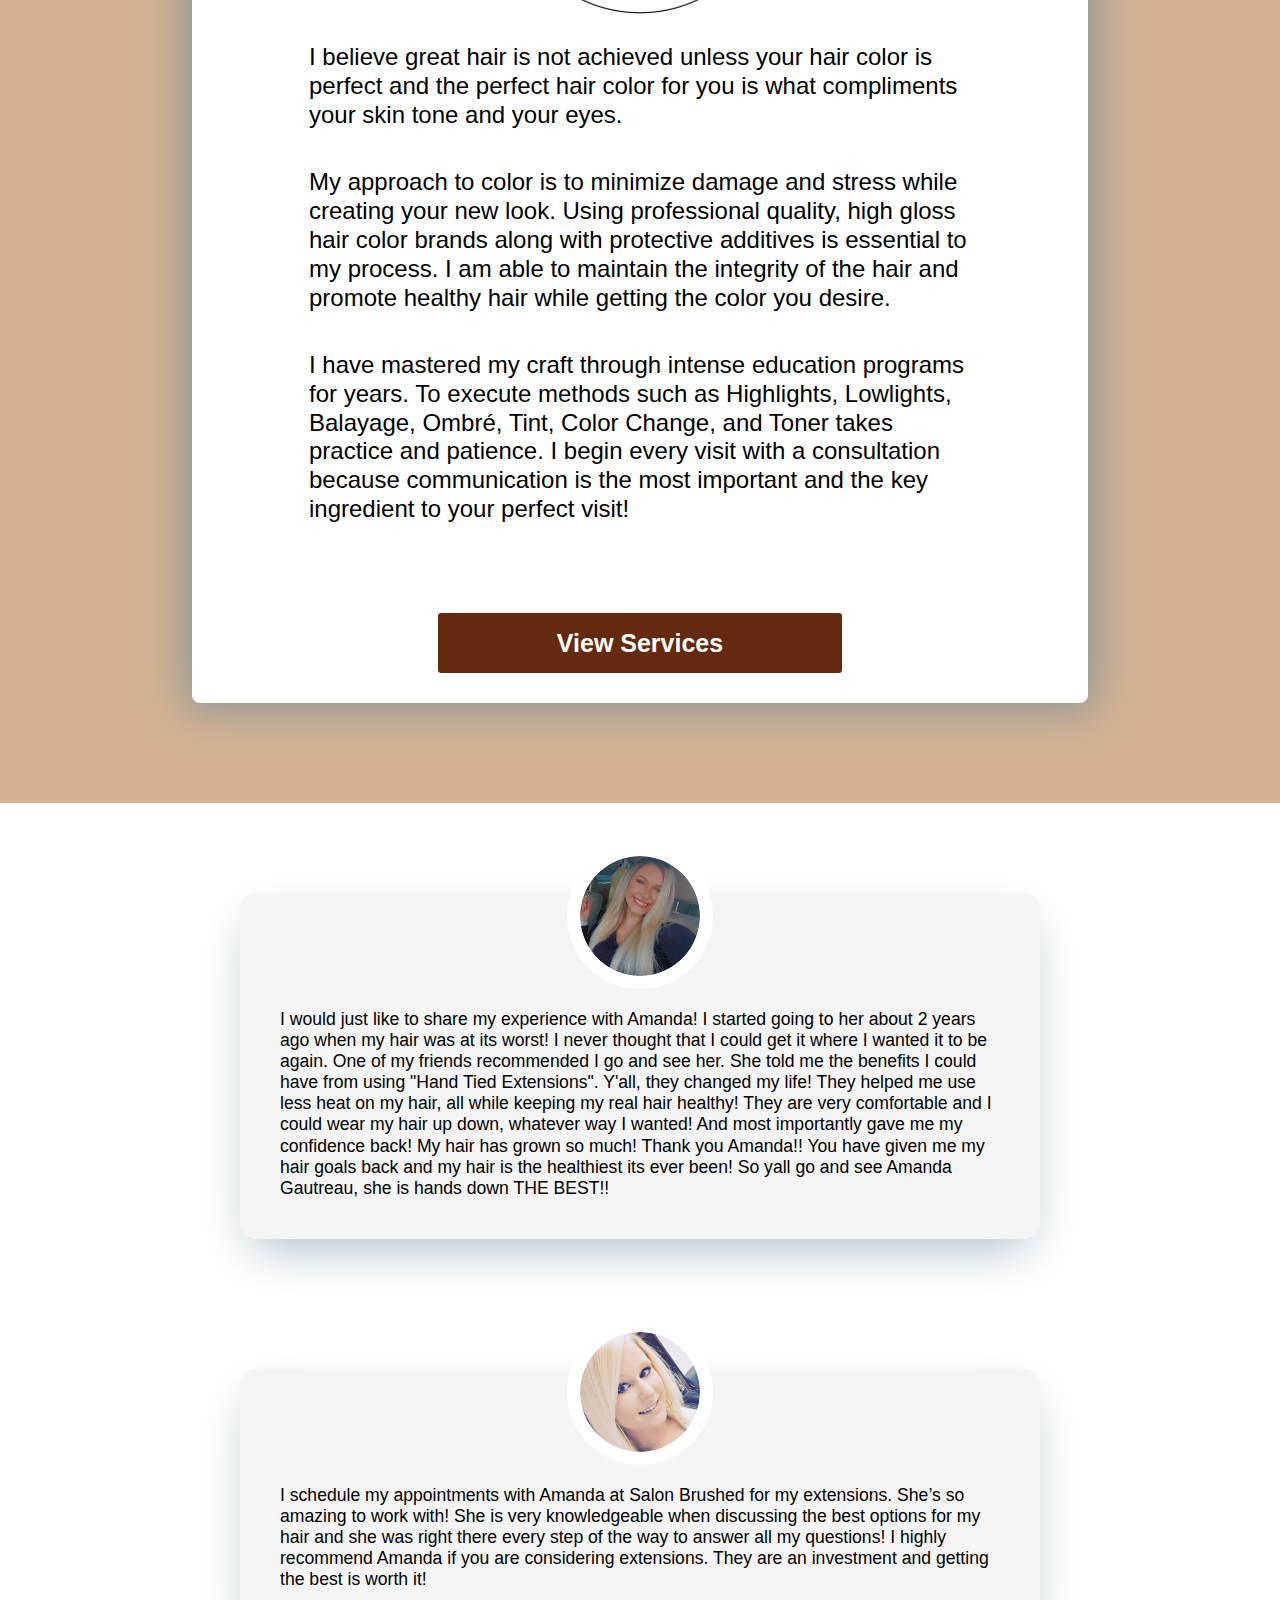
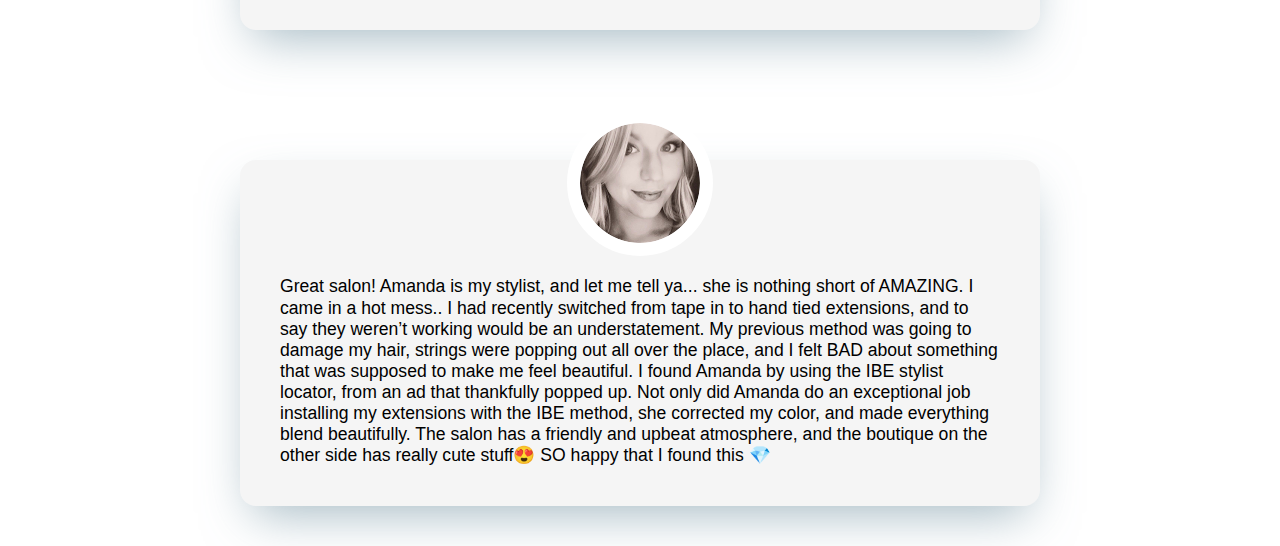
==== commit 797bdffb: "img" ====
--- a/index.html
+++ b/index.html
@@ -19,7 +19,7 @@
       <ul id="wide_drop-down-links">
         <li><a href="./extensionsLink/extensions.html">Extensions</a></li>
         <li><a href="./maintain/maintain.html">Maintain</a></li> 
-        <li ><a style="color: rgb(165, 1, 165);" href="./color/color.html">Color</a></li>
+        <li ><a style="color: #652a0e;" href="./color/color.html">Color</a></li>
         <li><a href="./portfolio/portfolio.html">Portfolio</a></li>
         <li><a href="./contact/contact.html">Contact</a></li> 
       </ul>
--- a/widescreen.css
+++ b/widescreen.css
@@ -5,6 +5,10 @@
   -webkit-font-smoothing: antialiased;
   -moz-osx-font-smoothing: grayscale; 
 }
+:root {
+  --main-color: #652a0e;
+  --second-color: #9a784f;
+}
 /*Overflow classes*/
 .wide_drop-down_module {
   flex: 1;
@@ -22,7 +26,7 @@
 }
 #wide_drop-down-links li a {
   color: black;
-  font-size: 1.3rem;
+  font-size: 1.4rem;
 }
 .drop-down_open-overlay {
   display: none;
@@ -69,7 +73,7 @@
   cursor: pointer;
 }
 #by-text {
-  color: rgb(165, 1, 165);
+  color: var(--second-color);
   font-weight: 900;
   font-size: 2.6rem;
 }
@@ -115,7 +119,7 @@
   
 }
 #extensions {
-  color: rgb(165, 1, 165); 
+  color: var(--main-color); 
 }
 /*Page Two Tools*/
 .ibe-page-wrapper {
@@ -148,6 +152,8 @@
   width: 30vw;
   height: 30vh;
   padding-top: 20px;
+  max-width: 800px;
+  max-height: 800px;
 }
 #white-modal_info {
   width: 75%;
@@ -162,7 +168,7 @@
   margin: 5px;
 }
 #white-modal_button {
-  background-color: rgb(165, 1, 165);
+  background-color: var(--main-color);
   color: white;
   height: 60px;
   width: 45%;
--- a/smallscreen.css
+++ b/smallscreen.css
@@ -3,6 +3,10 @@
   line-height: 1.2;
   -webkit-font-smoothing: antialiased;
   -moz-osx-font-smoothing: grayscale; 
+}
+:root {
+  --main-color: #652a0e;
+  --second-color: #9a784f;
 }
 /*Wide Css overflow classes*/
 .wide_drop-down_module{
@@ -48,13 +52,13 @@
   cursor: pointer;
 }
 #diagnal-line-one {
-  background-color: rgb(165, 1, 165);
+  background-color: var(--main-color);
   width: 40px;
   height: 3px;
   transform: rotate(45deg);
 }
 #diagnal-line-two {
-  background-color: rgb(165, 1, 165);
+  background-color: var(--main-color);
   width: 40px;
   height: 3px;
   transform: rotate(90deg);
@@ -113,10 +117,9 @@
   margin-bottom: 10px;
   letter-spacing: -2px;
   font-size: 1.8rem;
-
 }
 #by-text {
-  color: rgb(165, 1, 165);
+  color: var(--second-color);
   font-weight: 900;
   font-size: 2rem;
 }
@@ -137,7 +140,7 @@
   overflow: hidden;
 }
 #drop-down-lines {
-  background-color: rgb(165, 1, 165);
+  background-color: var(--main-color);
   width: 40px;
   height: 3px;
 }
@@ -184,7 +187,7 @@
   
 }
 #extensions {
-  color: rgb(165, 1, 165); 
+  color: var(--main-color); 
 }
 /*Page Two Tools*/
 .ibe-page-wrapper {
@@ -213,8 +216,8 @@
 }
 #white-modal_img {
   object-fit: contain;
-  width: 30vw;
-  height: 30vh;
+  width: 38vw;
+  height: 38vh;
   padding-top: 20px;
 }
 #white-modal_info {
@@ -230,10 +233,9 @@
   margin: 5px;
 }
 #white-modal_button {
-  background-color: rgb(165, 1, 165);
+  background-color: var(--main-color);
   color: white;
-  height: 60px;
-  width: 45%;
+  padding: 20px;
   margin-top: 5vw;
   margin-bottom: 30px;
   display: flex;
